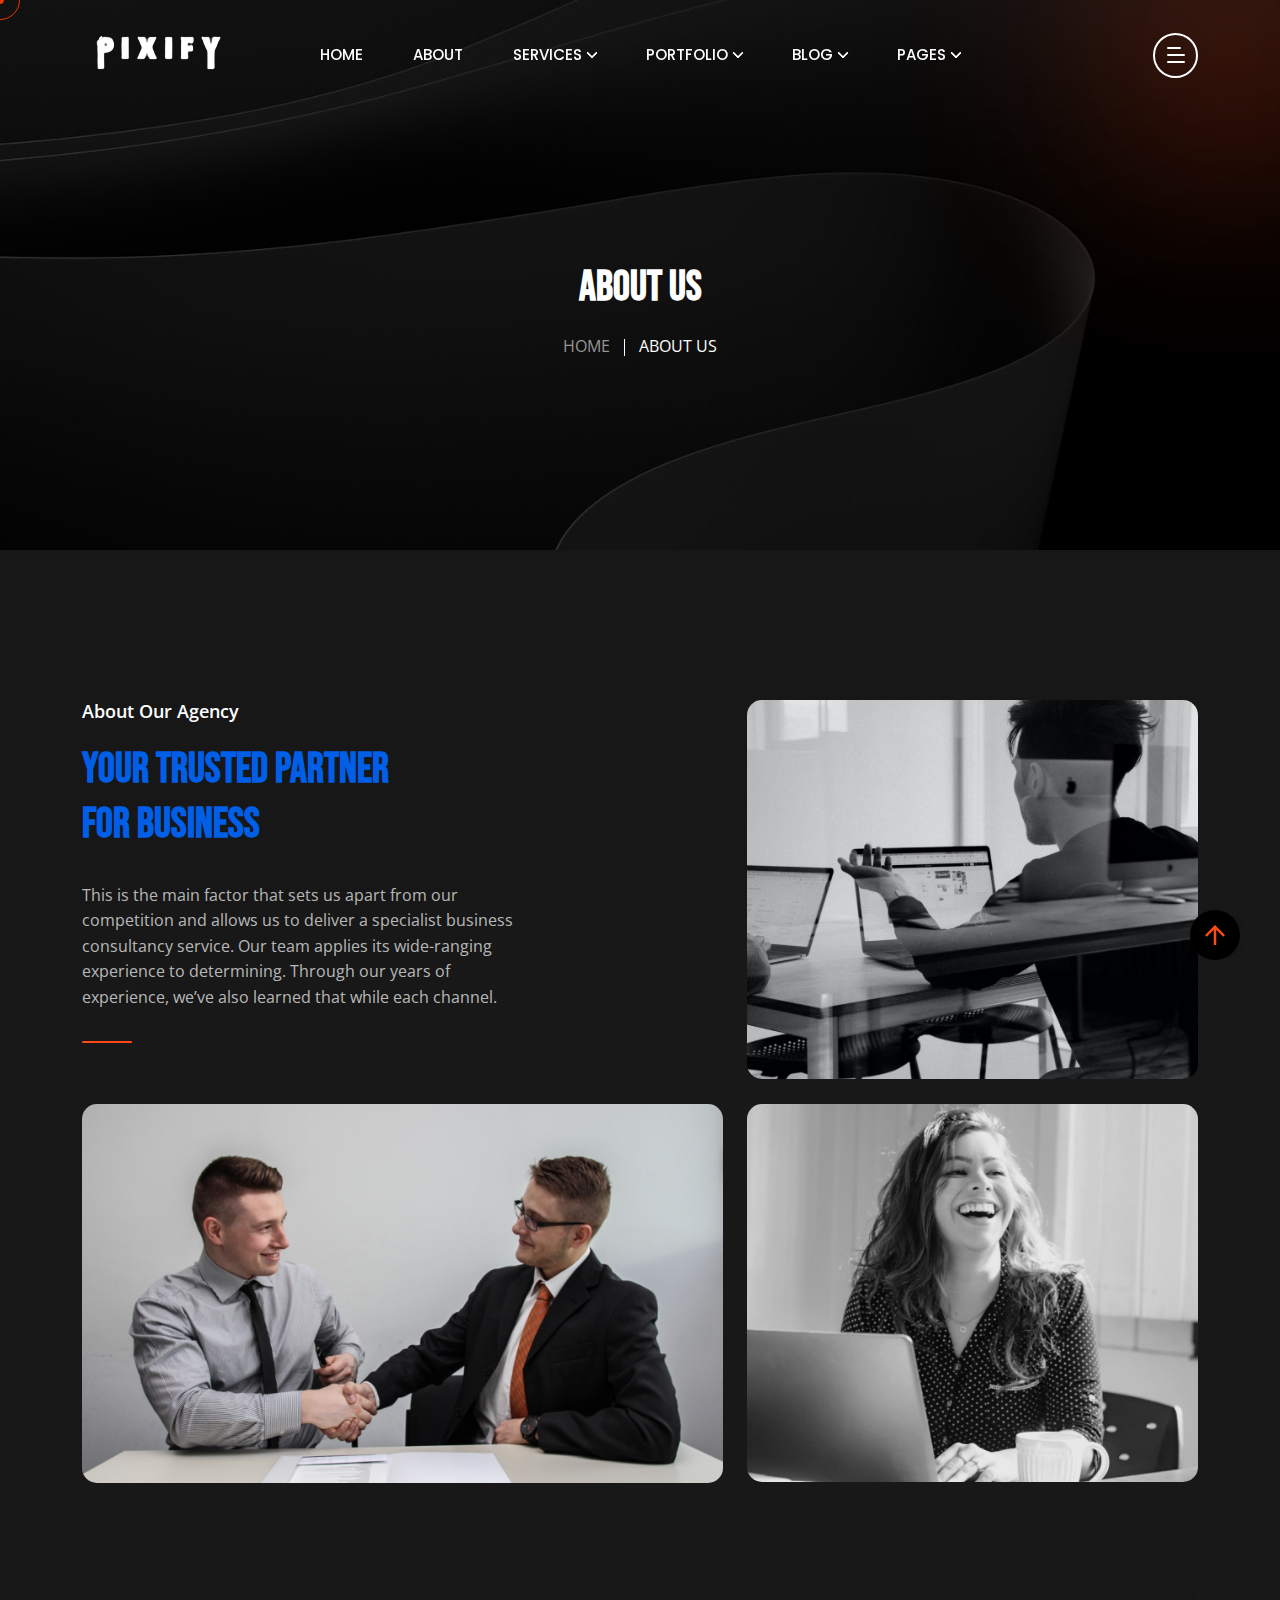
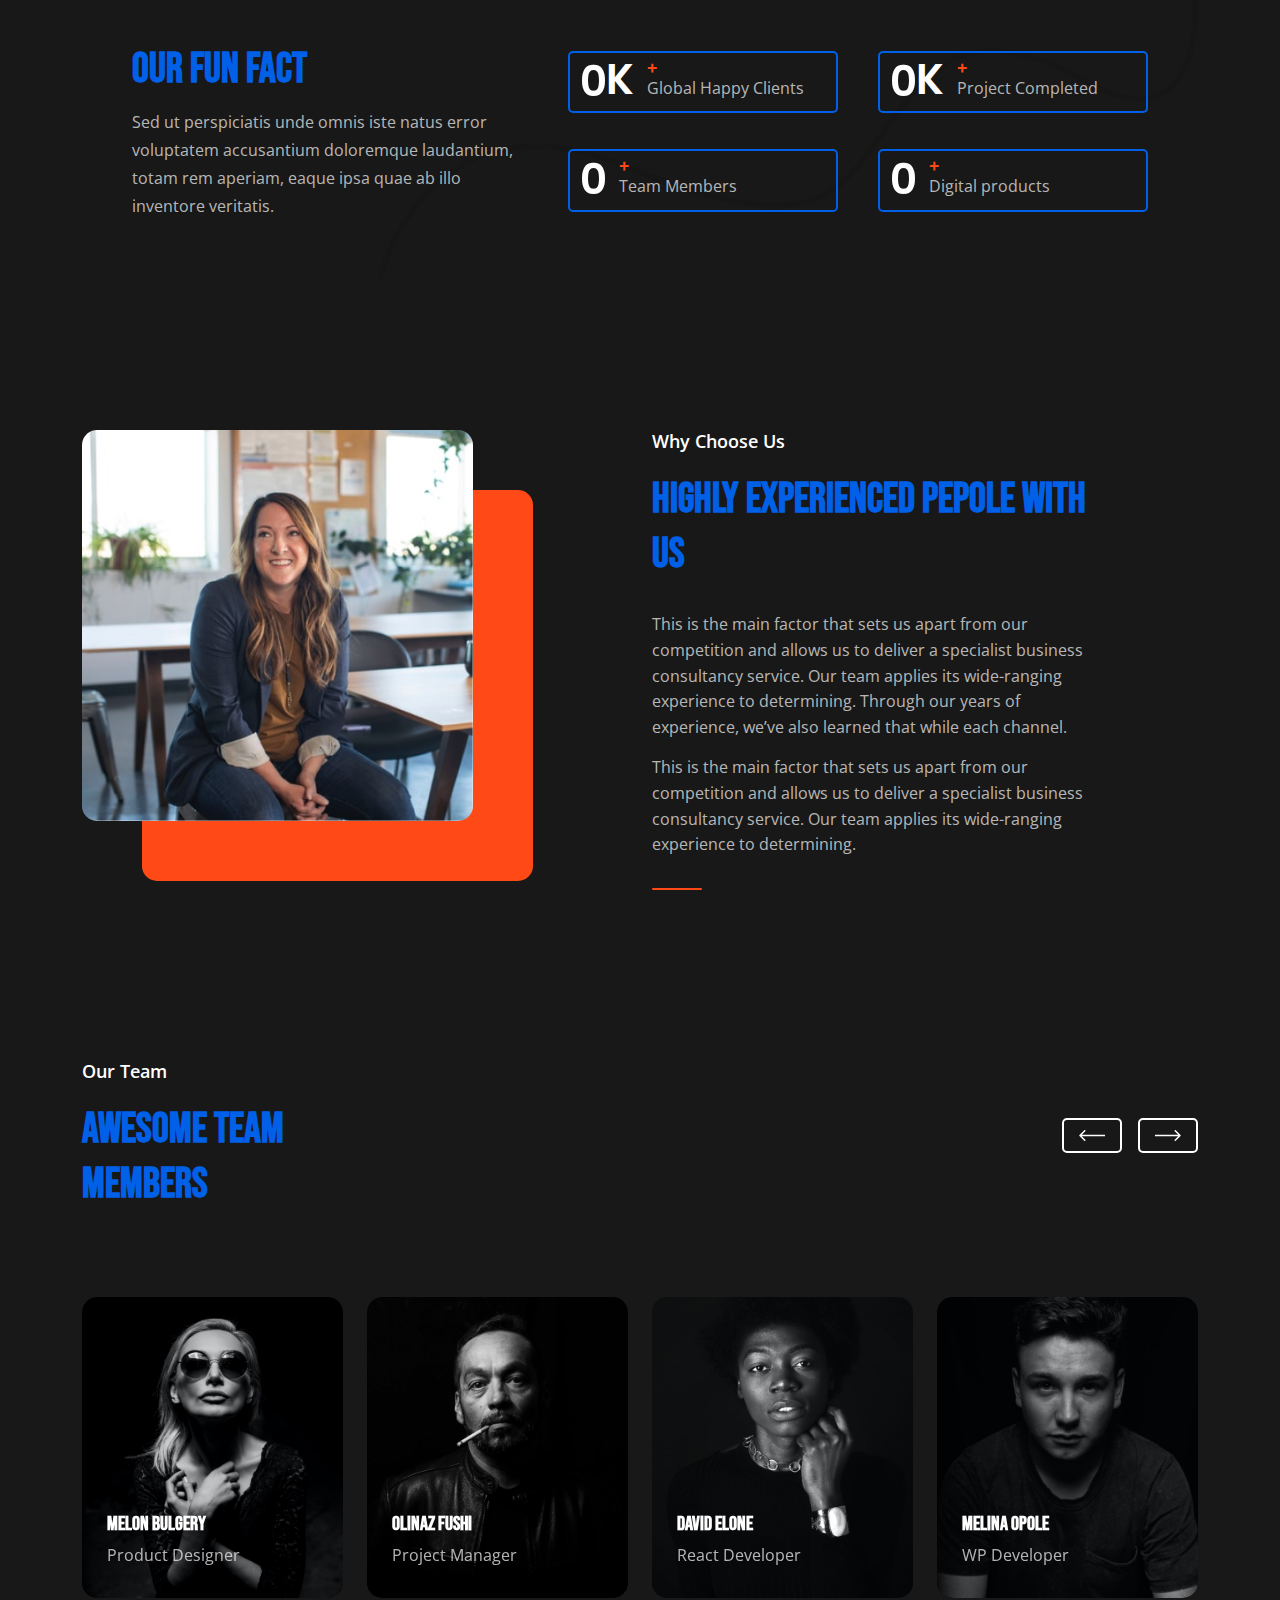
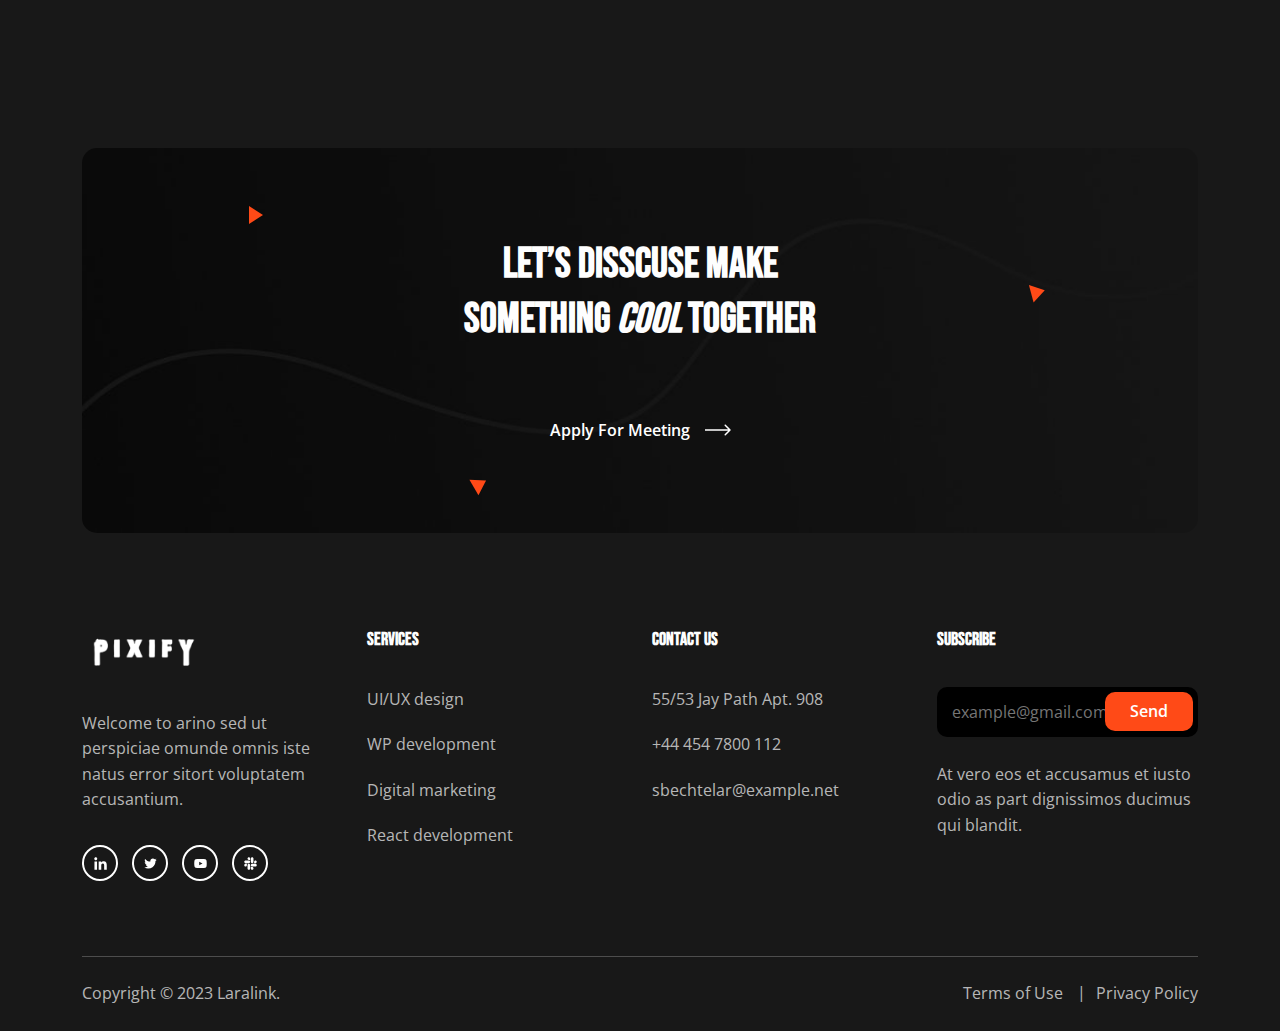
==== about.html @ c96b33c0 "first commit" ====
<!DOCTYPE html>
<html class="no-js" lang="en">
  <head>
    <!-- Meta Tags -->
    <meta charset="utf-8">
    <meta http-equiv="x-ua-compatible" content="ie=edge">
    <meta name="viewport" content="width=device-width, initial-scale=1">
    <meta name="author" content="Laralink">
    <!-- Favicon Icon -->
    <link rel="icon" href="assets/img/favicon.png">
    <!-- Site Title -->
    <title>Pixify</title>
    <link rel="stylesheet" href="assets/css/plugins/bootstrap.min.css">
    <link rel="stylesheet" href="assets/css/plugins/lightgallery.min.css">
    <link rel="stylesheet" href="assets/css/plugins/slick.css">
    <link rel="stylesheet" href="assets/css/plugins/lightgallery.min.css">
    <link rel="stylesheet" href="assets/css/plugins/animate.css">
    <link rel="stylesheet" href="assets/css/style.css">
  </head>
  <body>
    <div class="cs-preloader cs-center">
      <div class="cs-preloader_in"></div>
    </div>
    <!-- Start Header Section -->
    <header class="cs-site_header cs-style1 text-uppercase cs-sticky_header">
      <div class="cs-main_header">
        <div class="container">
          <div class="cs-main_header_in">
            <div class="cs-main_header_left">
              <a class="cs-site_branding" href="index.html">
                <img src="assets/img/pxy-removebg-preview.png" alt="Logo">
              </a>
            </div>
            <div class="cs-main_header_center">
              <div class="cs-nav cs-primary_font cs-medium">
                <ul class="cs-nav_list">
                  <li class=" cs-mega_menu">
                    <a href="index.html">Home</a>
                  </li>
                  <li>
                    <a href="about.html">About</a>
                  </li>
                  <li class="menu-item-has-children">
                    <a href="service.html">Services</a>
                    <ul>
                      <li>
                        <a href="service.html">Services</a>
                      </li>
                      <li>
                        <a href="service-details.html">Service Details</a>
                      </li>
                    </ul>
                  </li>
                  <li class="menu-item-has-children">
                    <a href="portfolio.html">Portfolio</a>
                    <ul>
                      <li>
                        <a href="portfolio.html">Portfolio</a>
                      </li>
                      <li>
                        <a href="portfolio-details.html">Portfolio Details</a>
                      </li>
                    </ul>
                  </li>
                  <li class="menu-item-has-children">
                    <a href="blog.html">Blog</a>
                    <ul>
                      <li>
                        <a href="blog.html">Blog</a>
                      </li>
                      <li>
                        <a href="blog-details.html">Blog Details</a>
                      </li>
                    </ul>
                  </li>
                  <li class="menu-item-has-children">
                    <a href="#">Pages</a>
                    <ul>
                      <li>
                        <a href="contact.html">Contact</a>
                      </li>
                      <li>
                        <a href="team.html">Team</a>
                      </li>
                      <li>
                        <a href="team-details.html">Team Details</a>
                      </li>
                      <li>
                        <a href="case-study.html">Case Study Details</a>
                      </li>
                      <li>
                        <a href="faq.html">FAQ</a>
                      </li>
                    </ul>
                  </li>
                </ul>
              </div>
            </div>
            <div class="cs-main_header_right">
              <div class="cs-toolbox">
                <span class="cs-icon_btn">
                  <span class="cs-icon_btn_in">
                    <span></span>
                    <span></span>
                    <span></span>
                    <span></span>
                  </span>
                </span>
              </div>
            </div>
          </div>
        </div>
      </div>
    </header>
    <div class="cs-side_header">
      <button class="cs-close"></button>
      <div class="cs-side_header_overlay"></div>
      <div class="cs-side_header_in">
        <div class="cs-side_header_shape"></div>
        <a class="cs-site_branding" href="index.html">
          <img src="assets/img/footer_logo.svg" alt="Logo">
        </a>
        <div class="cs-side_header_box">
          <h2 class="cs-side_header_heading">Do you have a project in your <br> mind? Keep connect us. </h2>
        </div>
        <div class="cs-side_header_box">
          <h3 class="cs-side_header_title cs-primary_color">Contact Us</h3>
          <ul class="cs-contact_info cs-style1 cs-mp0">
            <li>
              <svg width="18" height="18" viewBox="0 0 18 18" fill="none" xmlns="http://www.w3.org/2000/svg">
                <path d="M17 12.5C15.75 12.5 14.55 12.3 13.43 11.93C13.08 11.82 12.69 11.9 12.41 12.17L10.21 14.37C7.38 12.93 5.06 10.62 3.62 7.79L5.82 5.58C6.1 5.31 6.18 4.92 6.07 4.57C5.7 3.45 5.5 2.25 5.5 1C5.5 0.45 5.05 0 4.5 0H1C0.45 0 0 0.45 0 1C0 10.39 7.61 18 17 18C17.55 18 18 17.55 18 17V13.5C18 12.95 17.55 12.5 17 12.5ZM9 0V10L12 7H18V0H9Z" fill="#FF4A17" />
              </svg>
              <span>+44 454 7800 112</span>
            </li>
            <li>
              <svg width="20" height="18" viewBox="0 0 20 18" fill="none" xmlns="http://www.w3.org/2000/svg">
                <path d="M20 6.98V16C20 17.1 19.1 18 18 18H2C0.9 18 0 17.1 0 16V4C0 2.9 0.9 2 2 2H12.1C12.04 2.32 12 2.66 12 3C12 4.48 12.65 5.79 13.67 6.71L10 9L2 4V6L10 11L15.3 7.68C15.84 7.88 16.4 8 17 8C18.13 8 19.16 7.61 20 6.98ZM14 3C14 4.66 15.34 6 17 6C18.66 6 20 4.66 20 3C20 1.34 18.66 0 17 0C15.34 0 14 1.34 14 3Z" fill="#FF4A17" />
              </svg>
              <span>infotech@arino.com</span>
            </li>
            <li>
              <svg width="14" height="20" viewBox="0 0 14 20" fill="none" xmlns="http://www.w3.org/2000/svg">
                <path d="M7 0C3.13 0 0 3.13 0 7C0 12.25 7 20 7 20C7 20 14 12.25 14 7C14 3.13 10.87 0 7 0ZM7 9.5C5.62 9.5 4.5 8.38 4.5 7C4.5 5.62 5.62 4.5 7 4.5C8.38 4.5 9.5 5.62 9.5 7C9.5 8.38 8.38 9.5 7 9.5Z" fill="#FF4A17" />
              </svg>
              <span>50 Wall Street Suite, 44150 <br>Ohio, United States </span>
            </li>
          </ul>
        </div>
        <div class="cs-side_header_box">
          <h3 class="cs-side_header_title cs-primary_color">Subscribe</h3>
          <div class="cs-newsletter cs-style1">
            <form action="#" class="cs-newsletter_form">
              <input type="email" class="cs-newsletter_input" placeholder="example@gmail.com">
              <button class="cs-newsletter_btn">
                <span>Send</span>
              </button>
            </form>
            <div class="cs-newsletter_text">At vero eos et accusamus et iusto odio as part dignissimos ducimus qui blandit.</div>
          </div>
        </div>
        <div class="cs-side_header_box">
          <div class="cs-social_btns cs-style1">
            <a href="#" class="cs-center">
              <svg width="15" height="15" viewBox="0 0 15 15" fill="none" xmlns="http://www.w3.org/2000/svg">
                <path d="M4.04799 13.7497H1.45647V5.4043H4.04799V13.7497ZM2.75084 4.2659C1.92215 4.2659 1.25 3.57952 1.25 2.75084C1.25 2.35279 1.40812 1.97105 1.68958 1.68958C1.97105 1.40812 2.35279 1.25 2.75084 1.25C3.14888 1.25 3.53063 1.40812 3.81209 1.68958C4.09355 1.97105 4.25167 2.35279 4.25167 2.75084C4.25167 3.57952 3.57924 4.2659 2.75084 4.2659ZM13.7472 13.7497H11.1613V9.68722C11.1613 8.71903 11.1417 7.4774 9.81389 7.4774C8.46652 7.4774 8.26004 8.5293 8.26004 9.61747V13.7497H5.67132V5.4043H8.15681V6.54269H8.19308C8.53906 5.887 9.38421 5.19503 10.6451 5.19503C13.2679 5.19503 13.75 6.92215 13.75 9.16546V13.7497H13.7472Z" fill="white"></path>
              </svg>
            </a>
            <a href="#" class="cs-center">
              <svg width="13" height="11" viewBox="0 0 13 11" fill="none" xmlns="http://www.w3.org/2000/svg">
                <path d="M11.4651 2.95396C11.4731 3.065 11.4731 3.17606 11.4731 3.2871C11.4731 6.67383 8.89535 10.5761 4.18402 10.5761C2.73255 10.5761 1.38421 10.1557 0.25 9.42608C0.456226 9.44986 0.654494 9.4578 0.868655 9.4578C2.06629 9.4578 3.16879 9.0533 4.04918 8.36326C2.92291 8.33946 1.97906 7.60183 1.65386 6.5866C1.81251 6.61038 1.97112 6.62624 2.1377 6.62624C2.36771 6.62624 2.59774 6.59451 2.81188 6.53901C1.63802 6.30105 0.757595 5.26996 0.757595 4.02472V3.99301C1.09864 4.18336 1.49524 4.30233 1.91558 4.31818C1.22554 3.85814 0.773464 3.07294 0.773464 2.1846C0.773464 1.70872 0.900344 1.27249 1.12244 0.891774C2.38355 2.44635 4.27919 3.46156 6.40481 3.57262C6.36516 3.38226 6.34136 3.184 6.34136 2.9857C6.34136 1.57388 7.4835 0.423828 8.90323 0.423828C9.64086 0.423828 10.3071 0.733156 10.7751 1.23284C11.354 1.1218 11.9093 0.907643 12.401 0.614185C12.2106 1.20906 11.8061 1.70875 11.2748 2.02598C11.7903 1.97049 12.29 1.82769 12.75 1.62942C12.4011 2.13702 11.9648 2.5891 11.4651 2.95396V2.95396Z" fill="white"></path>
              </svg>
            </a>
            <a href="#" class="cs-center">
              <svg width="13" height="9" viewBox="0 0 13 9" fill="none" xmlns="http://www.w3.org/2000/svg">
                <path d="M12.4888 1.48066C12.345 0.939353 11.9215 0.513038 11.3837 0.368362C10.4089 0.105469 6.5 0.105469 6.5 0.105469C6.5 0.105469 2.59116 0.105469 1.61633 0.368362C1.07853 0.513061 0.65496 0.939353 0.5112 1.48066C0.25 2.4618 0.25 4.50887 0.25 4.50887C0.25 4.50887 0.25 6.55595 0.5112 7.53709C0.65496 8.0784 1.07853 8.48695 1.61633 8.63163C2.59116 8.89452 6.5 8.89452 6.5 8.89452C6.5 8.89452 10.4088 8.89452 11.3837 8.63163C11.9215 8.48695 12.345 8.0784 12.4888 7.53709C12.75 6.55595 12.75 4.50887 12.75 4.50887C12.75 4.50887 12.75 2.4618 12.4888 1.48066V1.48066ZM5.22158 6.36746V2.65029L8.48861 4.50892L5.22158 6.36746V6.36746Z" fill="white"></path>
              </svg>
            </a>
            <a href="#" class="cs-center">
              <svg width="13" height="13" viewBox="0 0 13 13" fill="none" xmlns="http://www.w3.org/2000/svg">
                <path d="M2.87612 8.149C2.87612 8.87165 2.28571 9.46205 1.56306 9.46205C0.840402 9.46205 0.25 8.87165 0.25 8.149C0.25 7.42634 0.840402 6.83594 1.56306 6.83594H2.87612V8.149ZM3.53795 8.149C3.53795 7.42634 4.12835 6.83594 4.851 6.83594C5.57366 6.83594 6.16406 7.42634 6.16406 8.149V11.4369C6.16406 12.1596 5.57366 12.75 4.851 12.75C4.12835 12.75 3.53795 12.1596 3.53795 11.4369V8.149ZM4.851 2.87612C4.12835 2.87612 3.53795 2.28571 3.53795 1.56306C3.53795 0.840402 4.12835 0.25 4.851 0.25C5.57366 0.25 6.16406 0.840402 6.16406 1.56306V2.87612H4.851V2.87612ZM4.851 3.53795C5.57366 3.53795 6.16406 4.12835 6.16406 4.851C6.16406 5.57366 5.57366 6.16406 4.851 6.16406H1.56306C0.840402 6.16406 0.25 5.57366 0.25 4.851C0.25 4.12835 0.840402 3.53795 1.56306 3.53795H4.851V3.53795ZM10.1239 4.851C10.1239 4.12835 10.7143 3.53795 11.4369 3.53795C12.1596 3.53795 12.75 4.12835 12.75 4.851C12.75 5.57366 12.1596 6.16406 11.4369 6.16406H10.1239V4.851V4.851ZM9.46205 4.851C9.46205 5.57366 8.87165 6.16406 8.149 6.16406C7.42634 6.16406 6.83594 5.57366 6.83594 4.851V1.56306C6.83594 0.840402 7.42634 0.25 8.149 0.25C8.87165 0.25 9.46205 0.840402 9.46205 1.56306V4.851V4.851ZM8.149 10.1239C8.87165 10.1239 9.46205 10.7143 9.46205 11.4369C9.46205 12.1596 8.87165 12.75 8.149 12.75C7.42634 12.75 6.83594 12.1596 6.83594 11.4369V10.1239H8.149ZM8.149 9.46205C7.42634 9.46205 6.83594 8.87165 6.83594 8.149C6.83594 7.42634 7.42634 6.83594 8.149 6.83594H11.4369C12.1596 6.83594 12.75 7.42634 12.75 8.149C12.75 8.87165 12.1596 9.46205 11.4369 9.46205H8.149Z" fill="white"></path>
              </svg>
            </a>
          </div>
        </div>
      </div>
    </div>
    <!-- End Header Section -->
    <!-- Start Hero -->
    <div class="cs-page_heading cs-style1 cs-center text-center cs-bg" data-src="assets/img/about_hero_bg.jpeg">
      <div class="container">
        <div class="cs-page_heading_in">
          <h1 class="cs-page_title cs-font_50 cs-white_color">About Us</h1>
          <ol class="breadcrumb text-uppercase">
            <li class="breadcrumb-item">
              <a href="index.html">Home</a>
            </li>
            <li class="breadcrumb-item active">About Us</li>
          </ol>
        </div>
      </div>
    </div>
    <!-- End Hero -->
    <div class="cs-height_150 cs-height_lg_80"></div>
    <section>
      <div class="container">
        <div class="row">
          <div class="col-xl-5 col-lg-7">
            <div class="cs-section_heading cs-style1">
              <h3 class="cs-section_subtitle">About Our Agency</h3>
              <h2 class="cs-section_title">Your trusted partner <br>for business </h2>
              <div class="cs-height_30 cs-height_lg_20"></div>
              <p class="cs-m0">This is the main factor that sets us apart from our competition and allows us to deliver a specialist business consultancy service. Our team applies its wide-ranging experience to determining. Through our years of experience, we’ve also learned that while each channel.</p>
              <div class="cs-height_30 cs-height_lg_30"></div>
              <div class="cs-separator cs-accent_bg"></div>
              <div class="cs-height_25 cs-height_lg_40"></div>
            </div>
          </div>
          <div class="col-lg-5 offset-xl-2">
            <img src="assets/img/about_img_1.jpeg" alt="" class="w-100 cs-radius_15">
            <div class="cs-height_25 cs-height_lg_25"></div>
          </div>
          <div class="col-lg-7">
            <img src="assets/img/about_img_2.jpeg" alt="" class="w-100 cs-radius_15">
            <div class="cs-height_25 cs-height_lg_25"></div>
          </div>
          <div class="col-lg-5">
            <img src="assets/img/about_img_3.jpeg" alt="" class="w-100 cs-radius_15">
            <div class="cs-height_25 cs-height_lg_25"></div>
          </div>
        </div>
      </div>
    </section>
    <div class="cs-height_75 cs-height_lg_55"></div>
    <!-- Start FunFact -->
    <section>
      <div class="container">
        <div class="cs-funfact_wrap">
          <div class="cs-funfact_shape" data-src="assets/img/funfact_shape_bg.svg"></div>
          <div class="cs-funfact_left">
            <div class="cs-funfact_heading">
              <h2>Our fun fact</h2>
              <p>Sed ut perspiciatis unde omnis iste natus error voluptatem accusantium doloremque laudantium, totam rem aperiam, eaque ipsa quae ab illo inventore veritatis.</p>
            </div>
          </div>
          <div class="cs-funfact_right">
            <div class="cs-funfacts">
              <div class="cs-funfact cs-style1">
                <div class="cs-funfact_number cs-primary_font cs-semi_bold cs-primary_color">
                  <span data-count-to="40" class="odometer"></span>K
                </div>
                <div class="cs-funfact_text">
                  <span class="cs-accent_color">+</span>
                  <p>Global Happy Clients</p>
                </div>
              </div>
              <div class="cs-funfact cs-style1">
                <div class="cs-funfact_number cs-primary_font cs-semi_bold cs-primary_color">
                  <span data-count-to="50" class="odometer"></span>K
                </div>
                <div class="cs-funfact_text">
                  <span class="cs-accent_color">+</span>
                  <p>Project Completed</p>
                </div>
              </div>
              <div class="cs-funfact cs-style1">
                <div class="cs-funfact_number cs-primary_font cs-semi_bold cs-primary_color">
                  <span data-count-to="245" class="odometer"></span>
                </div>
                <div class="cs-funfact_text">
                  <span class="cs-accent_color">+</span>
                  <p>Team Members</p>
                </div>
              </div>
              <div class="cs-funfact cs-style1">
                <div class="cs-funfact_number cs-primary_font cs-semi_bold cs-primary_color">
                  <span data-count-to="550" class="odometer"></span>
                </div>
                <div class="cs-funfact_text">
                  <span class="cs-accent_color">+</span>
                  <p>Digital products</p>
                </div>
              </div>
            </div>
          </div>
        </div>
      </div>
    </section>
    <!-- End FunFact -->
    <div class="cs-height_150 cs-height_lg_80"></div>
    <!-- Start Why Choose -->
    <section>
      <div class="container">
        <div class="row">
          <div class="col-xl-5 col-lg-6">
            <div class="cs-image_layer cs-style1">
              <div class="cs-image_layer_in">
                <img src="assets/img/about_img_4.jpeg" alt="Image" class="w-100 cs-radius_15">
              </div>
            </div>
            <div class="cs-height_0 cs-height_lg_40"></div>
          </div>
          <div class="col-xl-5 offset-xl-1 col-lg-6">
            <div class="cs-section_heading cs-style1">
              <h3 class="cs-section_subtitle">Why Choose Us</h3>
              <h2 class="cs-section_title">Highly experienced pepole with us</h2>
              <div class="cs-height_30 cs-height_lg_20"></div>
              <p class="cs-m0">This is the main factor that sets us apart from our competition and allows us to deliver a specialist business consultancy service. Our team applies its wide-ranging experience to determining. Through our years of experience, we’ve also learned that while each channel.</p>
              <div class="cs-height_15 cs-height_lg_15"></div>
              <p class="cs-m0">This is the main factor that sets us apart from our competition and allows us to deliver a specialist business consultancy service. Our team applies its wide-ranging experience to determining.</p>
              <div class="cs-height_30 cs-height_lg_30"></div>
              <div class="cs-separator cs-accent_bg"></div>
              <div class="cs-height_25 cs-height_lg_0"></div>
            </div>
          </div>
        </div>
      </div>
    </section>
    <!-- End Why Choose -->
    <div class="cs-height_145 cs-height_lg_80"></div>
    <!-- Start Team Section -->
    <section>
      <div class="container">
        <div class="cs-slider cs-style2 cs-gap-24">
          <div class="cs-slider_heading cs-style1">
            <div class="cs-section_heading cs-style1">
              <h3 class="cs-section_subtitle">Our Team</h3>
              <h2 class="cs-section_title">Awesome team <br>members </h2>
            </div>
            <div class="cs-slider_arrows cs-style1 cs-primary_color">
              <div class="cs-left_arrow cs-center">
                <svg width="26" height="13" viewBox="0 0 26 13" fill="none" xmlns="http://www.w3.org/2000/svg">
                  <path d="M0.469791 5.96967C0.176899 6.26256 0.176899 6.73744 0.469791 7.03033L5.24276 11.8033C5.53566 12.0962 6.01053 12.0962 6.30342 11.8033C6.59632 11.5104 6.59632 11.0355 6.30342 10.7426L2.06078 6.5L6.30342 2.25736C6.59632 1.96447 6.59632 1.48959 6.30342 1.1967C6.01053 0.903806 5.53566 0.903806 5.24276 1.1967L0.469791 5.96967ZM26.0001 5.75L1.00012 5.75V7.25L26.0001 7.25V5.75Z" fill="currentColor" />
                </svg>
              </div>
              <div class="cs-right_arrow cs-center">
                <svg width="26" height="13" viewBox="0 0 26 13" fill="none" xmlns="http://www.w3.org/2000/svg">
                  <path d="M25.5305 7.03033C25.8233 6.73744 25.8233 6.26256 25.5305 5.96967L20.7575 1.1967C20.4646 0.903806 19.9897 0.903806 19.6968 1.1967C19.4039 1.48959 19.4039 1.96447 19.6968 2.25736L23.9395 6.5L19.6968 10.7426C19.4039 11.0355 19.4039 11.5104 19.6968 11.8033C19.9897 12.0962 20.4646 12.0962 20.7575 11.8033L25.5305 7.03033ZM0.00012207 7.25H25.0001V5.75H0.00012207V7.25Z" fill="currentColor" />
                </svg>
              </div>
            </div>
          </div>
          <div class="cs-height_85 cs-height_lg_45"></div>
          <div class="cs-slider_container" data-autoplay="0" data-loop="1" data-speed="600" data-center="0" data-slides-per-view="responsive" data-xs-slides="1" data-sm-slides="2" data-md-slides="3" data-lg-slides="4" data-add-slides="4">
            <div class="cs-slider_wrapper">
              <div class="cs-slide">
                <div class="cs-team cs-style1">
                  <div class="cs-member_thumb">
                    <img src="assets/img/member_1.jpeg" alt="Member">
                    <div class="cs-member_overlay"></div>
                  </div>
                  <div class="cs-member_info">
                    <h2 class="cs-member_name">Melon Bulgery</h2>
                    <div class="cs-member_designation">Product Designer</div>
                  </div>
                  <div class="cs-member_social cs-primary_color">
                    <a href="#">
                      <svg width="20" height="20" viewBox="0 0 20 20" fill="none" xmlns="http://www.w3.org/2000/svg">
                        <path d="M5.39756 18.333H1.9422V7.20581H5.39756V18.333ZM3.66802 5.68795C2.56311 5.68795 1.6669 4.77277 1.6669 3.66786C1.6669 3.13714 1.87773 2.62814 2.25301 2.25286C2.6283 1.87758 3.13729 1.66675 3.66802 1.66675C4.19875 1.66675 4.70774 1.87758 5.08302 2.25286C5.4583 2.62814 5.66913 3.13714 5.66913 3.66786C5.66913 4.77277 4.77256 5.68795 3.66802 5.68795ZM18.3298 18.333H14.8819V12.9164C14.8819 11.6255 14.8559 9.96995 13.0854 9.96995C11.2889 9.96995 11.0136 11.3725 11.0136 12.8234V18.333H7.56199V7.20581H10.876V8.72367H10.9243C11.3857 7.84941 12.5125 6.92679 14.1937 6.92679C17.6907 6.92679 18.3336 9.22962 18.3336 12.2207V18.333H18.3298Z" fill="currentColor" />
                      </svg>
                    </a>
                    <a href="#">
                      <svg width="18" height="14" viewBox="0 0 18 14" fill="none" xmlns="http://www.w3.org/2000/svg">
                        <path d="M15.6204 3.60521C15.631 3.75325 15.631 3.90133 15.631 4.04938C15.631 8.56502 12.194 13.7681 5.91227 13.7681C3.97697 13.7681 2.17918 13.2076 0.666901 12.2347C0.941869 12.2664 1.20623 12.277 1.49177 12.277C3.08862 12.277 4.55861 11.7377 5.73248 10.8176C4.23078 10.7859 2.97231 9.80236 2.53872 8.44871C2.75024 8.48042 2.96173 8.50158 3.18384 8.50158C3.49051 8.50158 3.79722 8.45926 4.08273 8.38527C2.51759 8.06798 1.34369 6.69321 1.34369 5.03288V4.99059C1.79842 5.2444 2.32723 5.40303 2.88768 5.42416C1.96762 4.81078 1.36485 3.76383 1.36485 2.57939C1.36485 1.94488 1.53403 1.36324 1.83015 0.855618C3.51164 2.92838 6.03915 4.282 8.87331 4.43008C8.82045 4.17627 8.78871 3.91191 8.78871 3.64752C8.78871 1.76509 10.3116 0.231689 12.2045 0.231689C13.188 0.231689 14.0764 0.644126 14.7003 1.31037C15.4723 1.16232 16.2126 0.876777 16.8683 0.485499C16.6144 1.27867 16.0751 1.94491 15.3666 2.3679C16.054 2.2939 16.7202 2.10351 17.3336 1.83915C16.8683 2.51594 16.2867 3.11871 15.6204 3.60521V3.60521Z" fill="currentColor" />
                      </svg>
                    </a>
                    <a href="#">
                      <svg width="18" height="12" viewBox="0 0 18 12" fill="none" xmlns="http://www.w3.org/2000/svg">
                        <path d="M16.9853 1.97421C16.7936 1.25247 16.2289 0.684051 15.5118 0.491149C14.212 0.140625 9.00023 0.140625 9.00023 0.140625C9.00023 0.140625 3.78845 0.140625 2.48868 0.491149C1.7716 0.684081 1.20685 1.25247 1.01517 1.97421C0.666901 3.28241 0.666901 6.01183 0.666901 6.01183C0.666901 6.01183 0.666901 8.74126 1.01517 10.0495C1.20685 10.7712 1.7716 11.3159 2.48868 11.5088C3.78845 11.8594 9.00023 11.8594 9.00023 11.8594C9.00023 11.8594 14.212 11.8594 15.5118 11.5088C16.2289 11.3159 16.7936 10.7712 16.9853 10.0495C17.3336 8.74126 17.3336 6.01183 17.3336 6.01183C17.3336 6.01183 17.3336 3.28241 16.9853 1.97421ZM7.29568 8.48995V3.53372L11.6517 6.01189L7.29568 8.48995Z" fill="currentColor" />
                      </svg>
                    </a>
                    <a href="#">
                      <svg width="18" height="18" viewBox="0 0 18 18" fill="none" xmlns="http://www.w3.org/2000/svg">
                        <path d="M4.16839 11.1987C4.16839 12.1623 3.38119 12.9495 2.41764 12.9495C1.4541 12.9495 0.666901 12.1623 0.666901 11.1987C0.666901 10.2352 1.4541 9.448 2.41764 9.448H4.16839V11.1987ZM5.05083 11.1987C5.05083 10.2352 5.83803 9.448 6.80157 9.448C7.76511 9.448 8.55232 10.2352 8.55232 11.1987V15.5827C8.55232 16.5462 7.76511 17.3334 6.80157 17.3334C5.83803 17.3334 5.05083 16.5462 5.05083 15.5827V11.1987ZM6.80157 4.16824C5.83803 4.16824 5.05083 3.38103 5.05083 2.41749C5.05083 1.45395 5.83803 0.666748 6.80157 0.666748C7.76511 0.666748 8.55232 1.45395 8.55232 2.41749V4.16824H6.80157ZM6.80157 5.05068C7.76511 5.05068 8.55232 5.83788 8.55232 6.80142C8.55232 7.76496 7.76511 8.55217 6.80157 8.55217H2.41764C1.4541 8.55217 0.666901 7.76496 0.666901 6.80142C0.666901 5.83788 1.4541 5.05068 2.41764 5.05068H6.80157ZM13.8321 6.80142C13.8321 5.83788 14.6193 5.05068 15.5828 5.05068C16.5464 5.05068 17.3336 5.83788 17.3336 6.80142C17.3336 7.76496 16.5464 8.55217 15.5828 8.55217H13.8321V6.80142ZM12.9496 6.80142C12.9496 7.76496 12.1624 8.55217 11.1989 8.55217C10.2354 8.55217 9.44815 7.76496 9.44815 6.80142V2.41749C9.44815 1.45395 10.2354 0.666748 11.1989 0.666748C12.1624 0.666748 12.9496 1.45395 12.9496 2.41749V6.80142ZM11.1989 13.8319C12.1624 13.8319 12.9496 14.6191 12.9496 15.5827C12.9496 16.5462 12.1624 17.3334 11.1989 17.3334C10.2354 17.3334 9.44815 16.5462 9.44815 15.5827V13.8319H11.1989ZM11.1989 12.9495C10.2354 12.9495 9.44815 12.1623 9.44815 11.1987C9.44815 10.2352 10.2354 9.448 11.1989 9.448H15.5828C16.5464 9.448 17.3336 10.2352 17.3336 11.1987C17.3336 12.1623 16.5464 12.9495 15.5828 12.9495H11.1989Z" fill="currentColor" />
                      </svg>
                    </a>
                  </div>
                </div>
              </div>
              <!-- .cs-slide -->
              <div class="cs-slide">
                <div class="cs-team cs-style1">
                  <div class="cs-member_thumb">
                    <img src="assets/img/member_2.jpeg" alt="Member">
                    <div class="cs-member_overlay"></div>
                  </div>
                  <div class="cs-member_info">
                    <h2 class="cs-member_name">Olinaz Fushi</h2>
                    <div class="cs-member_designation">Project Manager</div>
                  </div>
                  <div class="cs-member_social cs-primary_color">
                    <a href="#">
                      <svg width="20" height="20" viewBox="0 0 20 20" fill="none" xmlns="http://www.w3.org/2000/svg">
                        <path d="M5.39756 18.333H1.9422V7.20581H5.39756V18.333ZM3.66802 5.68795C2.56311 5.68795 1.6669 4.77277 1.6669 3.66786C1.6669 3.13714 1.87773 2.62814 2.25301 2.25286C2.6283 1.87758 3.13729 1.66675 3.66802 1.66675C4.19875 1.66675 4.70774 1.87758 5.08302 2.25286C5.4583 2.62814 5.66913 3.13714 5.66913 3.66786C5.66913 4.77277 4.77256 5.68795 3.66802 5.68795ZM18.3298 18.333H14.8819V12.9164C14.8819 11.6255 14.8559 9.96995 13.0854 9.96995C11.2889 9.96995 11.0136 11.3725 11.0136 12.8234V18.333H7.56199V7.20581H10.876V8.72367H10.9243C11.3857 7.84941 12.5125 6.92679 14.1937 6.92679C17.6907 6.92679 18.3336 9.22962 18.3336 12.2207V18.333H18.3298Z" fill="currentColor" />
                      </svg>
                    </a>
                    <a href="#">
                      <svg width="18" height="14" viewBox="0 0 18 14" fill="none" xmlns="http://www.w3.org/2000/svg">
                        <path d="M15.6204 3.60521C15.631 3.75325 15.631 3.90133 15.631 4.04938C15.631 8.56502 12.194 13.7681 5.91227 13.7681C3.97697 13.7681 2.17918 13.2076 0.666901 12.2347C0.941869 12.2664 1.20623 12.277 1.49177 12.277C3.08862 12.277 4.55861 11.7377 5.73248 10.8176C4.23078 10.7859 2.97231 9.80236 2.53872 8.44871C2.75024 8.48042 2.96173 8.50158 3.18384 8.50158C3.49051 8.50158 3.79722 8.45926 4.08273 8.38527C2.51759 8.06798 1.34369 6.69321 1.34369 5.03288V4.99059C1.79842 5.2444 2.32723 5.40303 2.88768 5.42416C1.96762 4.81078 1.36485 3.76383 1.36485 2.57939C1.36485 1.94488 1.53403 1.36324 1.83015 0.855618C3.51164 2.92838 6.03915 4.282 8.87331 4.43008C8.82045 4.17627 8.78871 3.91191 8.78871 3.64752C8.78871 1.76509 10.3116 0.231689 12.2045 0.231689C13.188 0.231689 14.0764 0.644126 14.7003 1.31037C15.4723 1.16232 16.2126 0.876777 16.8683 0.485499C16.6144 1.27867 16.0751 1.94491 15.3666 2.3679C16.054 2.2939 16.7202 2.10351 17.3336 1.83915C16.8683 2.51594 16.2867 3.11871 15.6204 3.60521V3.60521Z" fill="currentColor" />
                      </svg>
                    </a>
                    <a href="#">
                      <svg width="18" height="12" viewBox="0 0 18 12" fill="none" xmlns="http://www.w3.org/2000/svg">
                        <path d="M16.9853 1.97421C16.7936 1.25247 16.2289 0.684051 15.5118 0.491149C14.212 0.140625 9.00023 0.140625 9.00023 0.140625C9.00023 0.140625 3.78845 0.140625 2.48868 0.491149C1.7716 0.684081 1.20685 1.25247 1.01517 1.97421C0.666901 3.28241 0.666901 6.01183 0.666901 6.01183C0.666901 6.01183 0.666901 8.74126 1.01517 10.0495C1.20685 10.7712 1.7716 11.3159 2.48868 11.5088C3.78845 11.8594 9.00023 11.8594 9.00023 11.8594C9.00023 11.8594 14.212 11.8594 15.5118 11.5088C16.2289 11.3159 16.7936 10.7712 16.9853 10.0495C17.3336 8.74126 17.3336 6.01183 17.3336 6.01183C17.3336 6.01183 17.3336 3.28241 16.9853 1.97421ZM7.29568 8.48995V3.53372L11.6517 6.01189L7.29568 8.48995Z" fill="currentColor" />
                      </svg>
                    </a>
                    <a href="#">
                      <svg width="18" height="18" viewBox="0 0 18 18" fill="none" xmlns="http://www.w3.org/2000/svg">
                        <path d="M4.16839 11.1987C4.16839 12.1623 3.38119 12.9495 2.41764 12.9495C1.4541 12.9495 0.666901 12.1623 0.666901 11.1987C0.666901 10.2352 1.4541 9.448 2.41764 9.448H4.16839V11.1987ZM5.05083 11.1987C5.05083 10.2352 5.83803 9.448 6.80157 9.448C7.76511 9.448 8.55232 10.2352 8.55232 11.1987V15.5827C8.55232 16.5462 7.76511 17.3334 6.80157 17.3334C5.83803 17.3334 5.05083 16.5462 5.05083 15.5827V11.1987ZM6.80157 4.16824C5.83803 4.16824 5.05083 3.38103 5.05083 2.41749C5.05083 1.45395 5.83803 0.666748 6.80157 0.666748C7.76511 0.666748 8.55232 1.45395 8.55232 2.41749V4.16824H6.80157ZM6.80157 5.05068C7.76511 5.05068 8.55232 5.83788 8.55232 6.80142C8.55232 7.76496 7.76511 8.55217 6.80157 8.55217H2.41764C1.4541 8.55217 0.666901 7.76496 0.666901 6.80142C0.666901 5.83788 1.4541 5.05068 2.41764 5.05068H6.80157ZM13.8321 6.80142C13.8321 5.83788 14.6193 5.05068 15.5828 5.05068C16.5464 5.05068 17.3336 5.83788 17.3336 6.80142C17.3336 7.76496 16.5464 8.55217 15.5828 8.55217H13.8321V6.80142ZM12.9496 6.80142C12.9496 7.76496 12.1624 8.55217 11.1989 8.55217C10.2354 8.55217 9.44815 7.76496 9.44815 6.80142V2.41749C9.44815 1.45395 10.2354 0.666748 11.1989 0.666748C12.1624 0.666748 12.9496 1.45395 12.9496 2.41749V6.80142ZM11.1989 13.8319C12.1624 13.8319 12.9496 14.6191 12.9496 15.5827C12.9496 16.5462 12.1624 17.3334 11.1989 17.3334C10.2354 17.3334 9.44815 16.5462 9.44815 15.5827V13.8319H11.1989ZM11.1989 12.9495C10.2354 12.9495 9.44815 12.1623 9.44815 11.1987C9.44815 10.2352 10.2354 9.448 11.1989 9.448H15.5828C16.5464 9.448 17.3336 10.2352 17.3336 11.1987C17.3336 12.1623 16.5464 12.9495 15.5828 12.9495H11.1989Z" fill="currentColor" />
                      </svg>
                    </a>
                  </div>
                </div>
              </div>
              <!-- .cs-slide -->
              <div class="cs-slide">
                <div class="cs-team cs-style1">
                  <div class="cs-member_thumb">
                    <img src="assets/img/member_3.jpeg" alt="Member">
                    <div class="cs-member_overlay"></div>
                  </div>
                  <div class="cs-member_info">
                    <h2 class="cs-member_name">David Elone</h2>
                    <div class="cs-member_designation">React Developer</div>
                  </div>
                  <div class="cs-member_social cs-primary_color">
                    <a href="#">
                      <svg width="20" height="20" viewBox="0 0 20 20" fill="none" xmlns="http://www.w3.org/2000/svg">
                        <path d="M5.39756 18.333H1.9422V7.20581H5.39756V18.333ZM3.66802 5.68795C2.56311 5.68795 1.6669 4.77277 1.6669 3.66786C1.6669 3.13714 1.87773 2.62814 2.25301 2.25286C2.6283 1.87758 3.13729 1.66675 3.66802 1.66675C4.19875 1.66675 4.70774 1.87758 5.08302 2.25286C5.4583 2.62814 5.66913 3.13714 5.66913 3.66786C5.66913 4.77277 4.77256 5.68795 3.66802 5.68795ZM18.3298 18.333H14.8819V12.9164C14.8819 11.6255 14.8559 9.96995 13.0854 9.96995C11.2889 9.96995 11.0136 11.3725 11.0136 12.8234V18.333H7.56199V7.20581H10.876V8.72367H10.9243C11.3857 7.84941 12.5125 6.92679 14.1937 6.92679C17.6907 6.92679 18.3336 9.22962 18.3336 12.2207V18.333H18.3298Z" fill="currentColor" />
                      </svg>
                    </a>
                    <a href="#">
                      <svg width="18" height="14" viewBox="0 0 18 14" fill="none" xmlns="http://www.w3.org/2000/svg">
                        <path d="M15.6204 3.60521C15.631 3.75325 15.631 3.90133 15.631 4.04938C15.631 8.56502 12.194 13.7681 5.91227 13.7681C3.97697 13.7681 2.17918 13.2076 0.666901 12.2347C0.941869 12.2664 1.20623 12.277 1.49177 12.277C3.08862 12.277 4.55861 11.7377 5.73248 10.8176C4.23078 10.7859 2.97231 9.80236 2.53872 8.44871C2.75024 8.48042 2.96173 8.50158 3.18384 8.50158C3.49051 8.50158 3.79722 8.45926 4.08273 8.38527C2.51759 8.06798 1.34369 6.69321 1.34369 5.03288V4.99059C1.79842 5.2444 2.32723 5.40303 2.88768 5.42416C1.96762 4.81078 1.36485 3.76383 1.36485 2.57939C1.36485 1.94488 1.53403 1.36324 1.83015 0.855618C3.51164 2.92838 6.03915 4.282 8.87331 4.43008C8.82045 4.17627 8.78871 3.91191 8.78871 3.64752C8.78871 1.76509 10.3116 0.231689 12.2045 0.231689C13.188 0.231689 14.0764 0.644126 14.7003 1.31037C15.4723 1.16232 16.2126 0.876777 16.8683 0.485499C16.6144 1.27867 16.0751 1.94491 15.3666 2.3679C16.054 2.2939 16.7202 2.10351 17.3336 1.83915C16.8683 2.51594 16.2867 3.11871 15.6204 3.60521V3.60521Z" fill="currentColor" />
                      </svg>
                    </a>
                    <a href="#">
                      <svg width="18" height="12" viewBox="0 0 18 12" fill="none" xmlns="http://www.w3.org/2000/svg">
                        <path d="M16.9853 1.97421C16.7936 1.25247 16.2289 0.684051 15.5118 0.491149C14.212 0.140625 9.00023 0.140625 9.00023 0.140625C9.00023 0.140625 3.78845 0.140625 2.48868 0.491149C1.7716 0.684081 1.20685 1.25247 1.01517 1.97421C0.666901 3.28241 0.666901 6.01183 0.666901 6.01183C0.666901 6.01183 0.666901 8.74126 1.01517 10.0495C1.20685 10.7712 1.7716 11.3159 2.48868 11.5088C3.78845 11.8594 9.00023 11.8594 9.00023 11.8594C9.00023 11.8594 14.212 11.8594 15.5118 11.5088C16.2289 11.3159 16.7936 10.7712 16.9853 10.0495C17.3336 8.74126 17.3336 6.01183 17.3336 6.01183C17.3336 6.01183 17.3336 3.28241 16.9853 1.97421ZM7.29568 8.48995V3.53372L11.6517 6.01189L7.29568 8.48995Z" fill="currentColor" />
                      </svg>
                    </a>
                    <a href="#">
                      <svg width="18" height="18" viewBox="0 0 18 18" fill="none" xmlns="http://www.w3.org/2000/svg">
                        <path d="M4.16839 11.1987C4.16839 12.1623 3.38119 12.9495 2.41764 12.9495C1.4541 12.9495 0.666901 12.1623 0.666901 11.1987C0.666901 10.2352 1.4541 9.448 2.41764 9.448H4.16839V11.1987ZM5.05083 11.1987C5.05083 10.2352 5.83803 9.448 6.80157 9.448C7.76511 9.448 8.55232 10.2352 8.55232 11.1987V15.5827C8.55232 16.5462 7.76511 17.3334 6.80157 17.3334C5.83803 17.3334 5.05083 16.5462 5.05083 15.5827V11.1987ZM6.80157 4.16824C5.83803 4.16824 5.05083 3.38103 5.05083 2.41749C5.05083 1.45395 5.83803 0.666748 6.80157 0.666748C7.76511 0.666748 8.55232 1.45395 8.55232 2.41749V4.16824H6.80157ZM6.80157 5.05068C7.76511 5.05068 8.55232 5.83788 8.55232 6.80142C8.55232 7.76496 7.76511 8.55217 6.80157 8.55217H2.41764C1.4541 8.55217 0.666901 7.76496 0.666901 6.80142C0.666901 5.83788 1.4541 5.05068 2.41764 5.05068H6.80157ZM13.8321 6.80142C13.8321 5.83788 14.6193 5.05068 15.5828 5.05068C16.5464 5.05068 17.3336 5.83788 17.3336 6.80142C17.3336 7.76496 16.5464 8.55217 15.5828 8.55217H13.8321V6.80142ZM12.9496 6.80142C12.9496 7.76496 12.1624 8.55217 11.1989 8.55217C10.2354 8.55217 9.44815 7.76496 9.44815 6.80142V2.41749C9.44815 1.45395 10.2354 0.666748 11.1989 0.666748C12.1624 0.666748 12.9496 1.45395 12.9496 2.41749V6.80142ZM11.1989 13.8319C12.1624 13.8319 12.9496 14.6191 12.9496 15.5827C12.9496 16.5462 12.1624 17.3334 11.1989 17.3334C10.2354 17.3334 9.44815 16.5462 9.44815 15.5827V13.8319H11.1989ZM11.1989 12.9495C10.2354 12.9495 9.44815 12.1623 9.44815 11.1987C9.44815 10.2352 10.2354 9.448 11.1989 9.448H15.5828C16.5464 9.448 17.3336 10.2352 17.3336 11.1987C17.3336 12.1623 16.5464 12.9495 15.5828 12.9495H11.1989Z" fill="currentColor" />
                      </svg>
                    </a>
                  </div>
                </div>
              </div>
              <!-- .cs-slide -->
              <div class="cs-slide">
                <div class="cs-team cs-style1">
                  <div class="cs-member_thumb">
                    <img src="assets/img/member_4.jpeg" alt="Member">
                    <div class="cs-member_overlay"></div>
                  </div>
                  <div class="cs-member_info">
                    <h2 class="cs-member_name">Melina Opole</h2>
                    <div class="cs-member_designation">WP Developer</div>
                  </div>
                  <div class="cs-member_social cs-primary_color">
                    <a href="#">
                      <svg width="20" height="20" viewBox="0 0 20 20" fill="none" xmlns="http://www.w3.org/2000/svg">
                        <path d="M5.39756 18.333H1.9422V7.20581H5.39756V18.333ZM3.66802 5.68795C2.56311 5.68795 1.6669 4.77277 1.6669 3.66786C1.6669 3.13714 1.87773 2.62814 2.25301 2.25286C2.6283 1.87758 3.13729 1.66675 3.66802 1.66675C4.19875 1.66675 4.70774 1.87758 5.08302 2.25286C5.4583 2.62814 5.66913 3.13714 5.66913 3.66786C5.66913 4.77277 4.77256 5.68795 3.66802 5.68795ZM18.3298 18.333H14.8819V12.9164C14.8819 11.6255 14.8559 9.96995 13.0854 9.96995C11.2889 9.96995 11.0136 11.3725 11.0136 12.8234V18.333H7.56199V7.20581H10.876V8.72367H10.9243C11.3857 7.84941 12.5125 6.92679 14.1937 6.92679C17.6907 6.92679 18.3336 9.22962 18.3336 12.2207V18.333H18.3298Z" fill="currentColor" />
                      </svg>
                    </a>
                    <a href="#">
                      <svg width="18" height="14" viewBox="0 0 18 14" fill="none" xmlns="http://www.w3.org/2000/svg">
                        <path d="M15.6204 3.60521C15.631 3.75325 15.631 3.90133 15.631 4.04938C15.631 8.56502 12.194 13.7681 5.91227 13.7681C3.97697 13.7681 2.17918 13.2076 0.666901 12.2347C0.941869 12.2664 1.20623 12.277 1.49177 12.277C3.08862 12.277 4.55861 11.7377 5.73248 10.8176C4.23078 10.7859 2.97231 9.80236 2.53872 8.44871C2.75024 8.48042 2.96173 8.50158 3.18384 8.50158C3.49051 8.50158 3.79722 8.45926 4.08273 8.38527C2.51759 8.06798 1.34369 6.69321 1.34369 5.03288V4.99059C1.79842 5.2444 2.32723 5.40303 2.88768 5.42416C1.96762 4.81078 1.36485 3.76383 1.36485 2.57939C1.36485 1.94488 1.53403 1.36324 1.83015 0.855618C3.51164 2.92838 6.03915 4.282 8.87331 4.43008C8.82045 4.17627 8.78871 3.91191 8.78871 3.64752C8.78871 1.76509 10.3116 0.231689 12.2045 0.231689C13.188 0.231689 14.0764 0.644126 14.7003 1.31037C15.4723 1.16232 16.2126 0.876777 16.8683 0.485499C16.6144 1.27867 16.0751 1.94491 15.3666 2.3679C16.054 2.2939 16.7202 2.10351 17.3336 1.83915C16.8683 2.51594 16.2867 3.11871 15.6204 3.60521V3.60521Z" fill="currentColor" />
                      </svg>
                    </a>
                    <a href="#">
                      <svg width="18" height="12" viewBox="0 0 18 12" fill="none" xmlns="http://www.w3.org/2000/svg">
                        <path d="M16.9853 1.97421C16.7936 1.25247 16.2289 0.684051 15.5118 0.491149C14.212 0.140625 9.00023 0.140625 9.00023 0.140625C9.00023 0.140625 3.78845 0.140625 2.48868 0.491149C1.7716 0.684081 1.20685 1.25247 1.01517 1.97421C0.666901 3.28241 0.666901 6.01183 0.666901 6.01183C0.666901 6.01183 0.666901 8.74126 1.01517 10.0495C1.20685 10.7712 1.7716 11.3159 2.48868 11.5088C3.78845 11.8594 9.00023 11.8594 9.00023 11.8594C9.00023 11.8594 14.212 11.8594 15.5118 11.5088C16.2289 11.3159 16.7936 10.7712 16.9853 10.0495C17.3336 8.74126 17.3336 6.01183 17.3336 6.01183C17.3336 6.01183 17.3336 3.28241 16.9853 1.97421ZM7.29568 8.48995V3.53372L11.6517 6.01189L7.29568 8.48995Z" fill="currentColor" />
                      </svg>
                    </a>
                    <a href="#">
                      <svg width="18" height="18" viewBox="0 0 18 18" fill="none" xmlns="http://www.w3.org/2000/svg">
                        <path d="M4.16839 11.1987C4.16839 12.1623 3.38119 12.9495 2.41764 12.9495C1.4541 12.9495 0.666901 12.1623 0.666901 11.1987C0.666901 10.2352 1.4541 9.448 2.41764 9.448H4.16839V11.1987ZM5.05083 11.1987C5.05083 10.2352 5.83803 9.448 6.80157 9.448C7.76511 9.448 8.55232 10.2352 8.55232 11.1987V15.5827C8.55232 16.5462 7.76511 17.3334 6.80157 17.3334C5.83803 17.3334 5.05083 16.5462 5.05083 15.5827V11.1987ZM6.80157 4.16824C5.83803 4.16824 5.05083 3.38103 5.05083 2.41749C5.05083 1.45395 5.83803 0.666748 6.80157 0.666748C7.76511 0.666748 8.55232 1.45395 8.55232 2.41749V4.16824H6.80157ZM6.80157 5.05068C7.76511 5.05068 8.55232 5.83788 8.55232 6.80142C8.55232 7.76496 7.76511 8.55217 6.80157 8.55217H2.41764C1.4541 8.55217 0.666901 7.76496 0.666901 6.80142C0.666901 5.83788 1.4541 5.05068 2.41764 5.05068H6.80157ZM13.8321 6.80142C13.8321 5.83788 14.6193 5.05068 15.5828 5.05068C16.5464 5.05068 17.3336 5.83788 17.3336 6.80142C17.3336 7.76496 16.5464 8.55217 15.5828 8.55217H13.8321V6.80142ZM12.9496 6.80142C12.9496 7.76496 12.1624 8.55217 11.1989 8.55217C10.2354 8.55217 9.44815 7.76496 9.44815 6.80142V2.41749C9.44815 1.45395 10.2354 0.666748 11.1989 0.666748C12.1624 0.666748 12.9496 1.45395 12.9496 2.41749V6.80142ZM11.1989 13.8319C12.1624 13.8319 12.9496 14.6191 12.9496 15.5827C12.9496 16.5462 12.1624 17.3334 11.1989 17.3334C10.2354 17.3334 9.44815 16.5462 9.44815 15.5827V13.8319H11.1989ZM11.1989 12.9495C10.2354 12.9495 9.44815 12.1623 9.44815 11.1987C9.44815 10.2352 10.2354 9.448 11.1989 9.448H15.5828C16.5464 9.448 17.3336 10.2352 17.3336 11.1987C17.3336 12.1623 16.5464 12.9495 15.5828 12.9495H11.1989Z" fill="currentColor" />
                      </svg>
                    </a>
                  </div>
                </div>
              </div>
              <!-- .cs-slide -->
              <div class="cs-slide">
                <div class="cs-team cs-style1">
                  <div class="cs-member_thumb">
                    <img src="assets/img/member_1.jpeg" alt="Member">
                    <div class="cs-member_overlay"></div>
                  </div>
                  <div class="cs-member_info">
                    <h2 class="cs-member_name">Melon Bulgery</h2>
                    <div class="cs-member_designation">Product Designer</div>
                  </div>
                  <div class="cs-member_social cs-primary_color">
                    <a href="#">
                      <svg width="20" height="20" viewBox="0 0 20 20" fill="none" xmlns="http://www.w3.org/2000/svg">
                        <path d="M5.39756 18.333H1.9422V7.20581H5.39756V18.333ZM3.66802 5.68795C2.56311 5.68795 1.6669 4.77277 1.6669 3.66786C1.6669 3.13714 1.87773 2.62814 2.25301 2.25286C2.6283 1.87758 3.13729 1.66675 3.66802 1.66675C4.19875 1.66675 4.70774 1.87758 5.08302 2.25286C5.4583 2.62814 5.66913 3.13714 5.66913 3.66786C5.66913 4.77277 4.77256 5.68795 3.66802 5.68795ZM18.3298 18.333H14.8819V12.9164C14.8819 11.6255 14.8559 9.96995 13.0854 9.96995C11.2889 9.96995 11.0136 11.3725 11.0136 12.8234V18.333H7.56199V7.20581H10.876V8.72367H10.9243C11.3857 7.84941 12.5125 6.92679 14.1937 6.92679C17.6907 6.92679 18.3336 9.22962 18.3336 12.2207V18.333H18.3298Z" fill="currentColor" />
                      </svg>
                    </a>
                    <a href="#">
                      <svg width="18" height="14" viewBox="0 0 18 14" fill="none" xmlns="http://www.w3.org/2000/svg">
                        <path d="M15.6204 3.60521C15.631 3.75325 15.631 3.90133 15.631 4.04938C15.631 8.56502 12.194 13.7681 5.91227 13.7681C3.97697 13.7681 2.17918 13.2076 0.666901 12.2347C0.941869 12.2664 1.20623 12.277 1.49177 12.277C3.08862 12.277 4.55861 11.7377 5.73248 10.8176C4.23078 10.7859 2.97231 9.80236 2.53872 8.44871C2.75024 8.48042 2.96173 8.50158 3.18384 8.50158C3.49051 8.50158 3.79722 8.45926 4.08273 8.38527C2.51759 8.06798 1.34369 6.69321 1.34369 5.03288V4.99059C1.79842 5.2444 2.32723 5.40303 2.88768 5.42416C1.96762 4.81078 1.36485 3.76383 1.36485 2.57939C1.36485 1.94488 1.53403 1.36324 1.83015 0.855618C3.51164 2.92838 6.03915 4.282 8.87331 4.43008C8.82045 4.17627 8.78871 3.91191 8.78871 3.64752C8.78871 1.76509 10.3116 0.231689 12.2045 0.231689C13.188 0.231689 14.0764 0.644126 14.7003 1.31037C15.4723 1.16232 16.2126 0.876777 16.8683 0.485499C16.6144 1.27867 16.0751 1.94491 15.3666 2.3679C16.054 2.2939 16.7202 2.10351 17.3336 1.83915C16.8683 2.51594 16.2867 3.11871 15.6204 3.60521V3.60521Z" fill="currentColor" />
                      </svg>
                    </a>
                    <a href="#">
                      <svg width="18" height="12" viewBox="0 0 18 12" fill="none" xmlns="http://www.w3.org/2000/svg">
                        <path d="M16.9853 1.97421C16.7936 1.25247 16.2289 0.684051 15.5118 0.491149C14.212 0.140625 9.00023 0.140625 9.00023 0.140625C9.00023 0.140625 3.78845 0.140625 2.48868 0.491149C1.7716 0.684081 1.20685 1.25247 1.01517 1.97421C0.666901 3.28241 0.666901 6.01183 0.666901 6.01183C0.666901 6.01183 0.666901 8.74126 1.01517 10.0495C1.20685 10.7712 1.7716 11.3159 2.48868 11.5088C3.78845 11.8594 9.00023 11.8594 9.00023 11.8594C9.00023 11.8594 14.212 11.8594 15.5118 11.5088C16.2289 11.3159 16.7936 10.7712 16.9853 10.0495C17.3336 8.74126 17.3336 6.01183 17.3336 6.01183C17.3336 6.01183 17.3336 3.28241 16.9853 1.97421ZM7.29568 8.48995V3.53372L11.6517 6.01189L7.29568 8.48995Z" fill="currentColor" />
                      </svg>
                    </a>
                    <a href="#">
                      <svg width="18" height="18" viewBox="0 0 18 18" fill="none" xmlns="http://www.w3.org/2000/svg">
                        <path d="M4.16839 11.1987C4.16839 12.1623 3.38119 12.9495 2.41764 12.9495C1.4541 12.9495 0.666901 12.1623 0.666901 11.1987C0.666901 10.2352 1.4541 9.448 2.41764 9.448H4.16839V11.1987ZM5.05083 11.1987C5.05083 10.2352 5.83803 9.448 6.80157 9.448C7.76511 9.448 8.55232 10.2352 8.55232 11.1987V15.5827C8.55232 16.5462 7.76511 17.3334 6.80157 17.3334C5.83803 17.3334 5.05083 16.5462 5.05083 15.5827V11.1987ZM6.80157 4.16824C5.83803 4.16824 5.05083 3.38103 5.05083 2.41749C5.05083 1.45395 5.83803 0.666748 6.80157 0.666748C7.76511 0.666748 8.55232 1.45395 8.55232 2.41749V4.16824H6.80157ZM6.80157 5.05068C7.76511 5.05068 8.55232 5.83788 8.55232 6.80142C8.55232 7.76496 7.76511 8.55217 6.80157 8.55217H2.41764C1.4541 8.55217 0.666901 7.76496 0.666901 6.80142C0.666901 5.83788 1.4541 5.05068 2.41764 5.05068H6.80157ZM13.8321 6.80142C13.8321 5.83788 14.6193 5.05068 15.5828 5.05068C16.5464 5.05068 17.3336 5.83788 17.3336 6.80142C17.3336 7.76496 16.5464 8.55217 15.5828 8.55217H13.8321V6.80142ZM12.9496 6.80142C12.9496 7.76496 12.1624 8.55217 11.1989 8.55217C10.2354 8.55217 9.44815 7.76496 9.44815 6.80142V2.41749C9.44815 1.45395 10.2354 0.666748 11.1989 0.666748C12.1624 0.666748 12.9496 1.45395 12.9496 2.41749V6.80142ZM11.1989 13.8319C12.1624 13.8319 12.9496 14.6191 12.9496 15.5827C12.9496 16.5462 12.1624 17.3334 11.1989 17.3334C10.2354 17.3334 9.44815 16.5462 9.44815 15.5827V13.8319H11.1989ZM11.1989 12.9495C10.2354 12.9495 9.44815 12.1623 9.44815 11.1987C9.44815 10.2352 10.2354 9.448 11.1989 9.448H15.5828C16.5464 9.448 17.3336 10.2352 17.3336 11.1987C17.3336 12.1623 16.5464 12.9495 15.5828 12.9495H11.1989Z" fill="currentColor" />
                      </svg>
                    </a>
                  </div>
                </div>
              </div>
              <!-- .cs-slide -->
            </div>
          </div>
          <!-- .cs-slider_container -->
          <div class="cs-pagination cs-style1 cs-hidden_desktop"></div>
        </div>
        <!-- .cs-slider -->
      </div>
    </section>
    <!-- End Team Section -->
    <div class="cs-height_150 cs-height_lg_80"></div>
    <!-- Start CTA -->
    <section>
      <div class="container">
        <div class="cs-cta cs-style1 cs-bg text-center cs-shape_wrap_1 cs-position_1" data-src="assets/img/cta_bg.jpeg">
          <div class="cs-shape_1"></div>
          <div class="cs-shape_1"></div>
          <div class="cs-shape_1"></div>
          <div class="cs-cta_in">
            <h2 class="cs-cta_title cs-semi_bold cs-m0">Let’s disscuse make <br>something <i>cool</i> together </h2>
            <div class="cs-height_70 cs-height_lg_30"></div>
            <a href="contact.html" class="cs-text_btn">
              <span>Apply For Meeting</span>
              <svg width="26" height="12" viewBox="0 0 26 12" fill="none" xmlns="http://www.w3.org/2000/svg">
                <path d="M25.5307 6.53033C25.8236 6.23744 25.8236 5.76256 25.5307 5.46967L20.7577 0.696699C20.4648 0.403806 19.99 0.403806 19.6971 0.696699C19.4042 0.989593 19.4042 1.46447 19.6971 1.75736L23.9397 6L19.6971 10.2426C19.4042 10.5355 19.4042 11.0104 19.6971 11.3033C19.99 11.5962 20.4648 11.5962 20.7577 11.3033L25.5307 6.53033ZM0.000366211 6.75H25.0004V5.25H0.000366211V6.75Z" fill="currentColor" />
              </svg>
            </a>
          </div>
        </div>
      </div>
    </section>
    <!-- End CTA -->
    <!-- Start Footer -->
    <footer class="cs-fooer">
      <div class="cs-fooer_main">
        <div class="container">
          <div class="row">
            <div class="col-lg-3 col-sm-6">
              <div class="cs-footer_item">
                <div class="cs-text_widget">
                  <img src="assets/img/pxy-removebg-preview.png" alt="">
                  <p>Welcome to arino sed ut perspiciae omunde omnis iste natus error sitort voluptatem accusantium.</p>
                </div>
                <div class="cs-social_btns cs-style1">
                  <a href="#" class="cs-center">
                    <svg width="15" height="15" viewBox="0 0 15 15" fill="none" xmlns="http://www.w3.org/2000/svg">
                      <path d="M4.04799 13.7497H1.45647V5.4043H4.04799V13.7497ZM2.75084 4.2659C1.92215 4.2659 1.25 3.57952 1.25 2.75084C1.25 2.35279 1.40812 1.97105 1.68958 1.68958C1.97105 1.40812 2.35279 1.25 2.75084 1.25C3.14888 1.25 3.53063 1.40812 3.81209 1.68958C4.09355 1.97105 4.25167 2.35279 4.25167 2.75084C4.25167 3.57952 3.57924 4.2659 2.75084 4.2659ZM13.7472 13.7497H11.1613V9.68722C11.1613 8.71903 11.1417 7.4774 9.81389 7.4774C8.46652 7.4774 8.26004 8.5293 8.26004 9.61747V13.7497H5.67132V5.4043H8.15681V6.54269H8.19308C8.53906 5.887 9.38421 5.19503 10.6451 5.19503C13.2679 5.19503 13.75 6.92215 13.75 9.16546V13.7497H13.7472Z" fill="white" />
                    </svg>
                  </a>
                  <a href="#" class="cs-center">
                    <svg width="13" height="11" viewBox="0 0 13 11" fill="none" xmlns="http://www.w3.org/2000/svg">
                      <path d="M11.4651 2.95396C11.4731 3.065 11.4731 3.17606 11.4731 3.2871C11.4731 6.67383 8.89535 10.5761 4.18402 10.5761C2.73255 10.5761 1.38421 10.1557 0.25 9.42608C0.456226 9.44986 0.654494 9.4578 0.868655 9.4578C2.06629 9.4578 3.16879 9.0533 4.04918 8.36326C2.92291 8.33946 1.97906 7.60183 1.65386 6.5866C1.81251 6.61038 1.97112 6.62624 2.1377 6.62624C2.36771 6.62624 2.59774 6.59451 2.81188 6.53901C1.63802 6.30105 0.757595 5.26996 0.757595 4.02472V3.99301C1.09864 4.18336 1.49524 4.30233 1.91558 4.31818C1.22554 3.85814 0.773464 3.07294 0.773464 2.1846C0.773464 1.70872 0.900344 1.27249 1.12244 0.891774C2.38355 2.44635 4.27919 3.46156 6.40481 3.57262C6.36516 3.38226 6.34136 3.184 6.34136 2.9857C6.34136 1.57388 7.4835 0.423828 8.90323 0.423828C9.64086 0.423828 10.3071 0.733156 10.7751 1.23284C11.354 1.1218 11.9093 0.907643 12.401 0.614185C12.2106 1.20906 11.8061 1.70875 11.2748 2.02598C11.7903 1.97049 12.29 1.82769 12.75 1.62942C12.4011 2.13702 11.9648 2.5891 11.4651 2.95396V2.95396Z" fill="white" />
                    </svg>
                  </a>
                  <a href="#" class="cs-center">
                    <svg width="13" height="9" viewBox="0 0 13 9" fill="none" xmlns="http://www.w3.org/2000/svg">
                      <path d="M12.4888 1.48066C12.345 0.939353 11.9215 0.513038 11.3837 0.368362C10.4089 0.105469 6.5 0.105469 6.5 0.105469C6.5 0.105469 2.59116 0.105469 1.61633 0.368362C1.07853 0.513061 0.65496 0.939353 0.5112 1.48066C0.25 2.4618 0.25 4.50887 0.25 4.50887C0.25 4.50887 0.25 6.55595 0.5112 7.53709C0.65496 8.0784 1.07853 8.48695 1.61633 8.63163C2.59116 8.89452 6.5 8.89452 6.5 8.89452C6.5 8.89452 10.4088 8.89452 11.3837 8.63163C11.9215 8.48695 12.345 8.0784 12.4888 7.53709C12.75 6.55595 12.75 4.50887 12.75 4.50887C12.75 4.50887 12.75 2.4618 12.4888 1.48066V1.48066ZM5.22158 6.36746V2.65029L8.48861 4.50892L5.22158 6.36746V6.36746Z" fill="white" />
                    </svg>
                  </a>
                  <a href="#" class="cs-center">
                    <svg width="13" height="13" viewBox="0 0 13 13" fill="none" xmlns="http://www.w3.org/2000/svg">
                      <path d="M2.87612 8.149C2.87612 8.87165 2.28571 9.46205 1.56306 9.46205C0.840402 9.46205 0.25 8.87165 0.25 8.149C0.25 7.42634 0.840402 6.83594 1.56306 6.83594H2.87612V8.149ZM3.53795 8.149C3.53795 7.42634 4.12835 6.83594 4.851 6.83594C5.57366 6.83594 6.16406 7.42634 6.16406 8.149V11.4369C6.16406 12.1596 5.57366 12.75 4.851 12.75C4.12835 12.75 3.53795 12.1596 3.53795 11.4369V8.149ZM4.851 2.87612C4.12835 2.87612 3.53795 2.28571 3.53795 1.56306C3.53795 0.840402 4.12835 0.25 4.851 0.25C5.57366 0.25 6.16406 0.840402 6.16406 1.56306V2.87612H4.851V2.87612ZM4.851 3.53795C5.57366 3.53795 6.16406 4.12835 6.16406 4.851C6.16406 5.57366 5.57366 6.16406 4.851 6.16406H1.56306C0.840402 6.16406 0.25 5.57366 0.25 4.851C0.25 4.12835 0.840402 3.53795 1.56306 3.53795H4.851V3.53795ZM10.1239 4.851C10.1239 4.12835 10.7143 3.53795 11.4369 3.53795C12.1596 3.53795 12.75 4.12835 12.75 4.851C12.75 5.57366 12.1596 6.16406 11.4369 6.16406H10.1239V4.851V4.851ZM9.46205 4.851C9.46205 5.57366 8.87165 6.16406 8.149 6.16406C7.42634 6.16406 6.83594 5.57366 6.83594 4.851V1.56306C6.83594 0.840402 7.42634 0.25 8.149 0.25C8.87165 0.25 9.46205 0.840402 9.46205 1.56306V4.851V4.851ZM8.149 10.1239C8.87165 10.1239 9.46205 10.7143 9.46205 11.4369C9.46205 12.1596 8.87165 12.75 8.149 12.75C7.42634 12.75 6.83594 12.1596 6.83594 11.4369V10.1239H8.149ZM8.149 9.46205C7.42634 9.46205 6.83594 8.87165 6.83594 8.149C6.83594 7.42634 7.42634 6.83594 8.149 6.83594H11.4369C12.1596 6.83594 12.75 7.42634 12.75 8.149C12.75 8.87165 12.1596 9.46205 11.4369 9.46205H8.149Z" fill="white" />
                    </svg>
                  </a>
                </div>
              </div>
            </div>
            <div class="col-lg-3 col-sm-6">
              <div class="cs-footer_item">
                <h2 class="cs-widget_title">Services</h2>
                <ul class="cs-menu_widget cs-mp0">
                  <li>
                    <a href="service-details.html">UI/UX design</a>
                  </li>
                  <li>
                    <a href="service-details.html">WP development</a>
                  </li>
                  <li>
                    <a href="service-details.html">Digital marketing</a>
                  </li>
                  <li>
                    <a href="service-details.html">React development</a>
                  </li>
                </ul>
              </div>
            </div>
            <div class="col-lg-3 col-sm-6">
              <div class="cs-footer_item">
                <h2 class="cs-widget_title">Contact Us</h2>
                <ul class="cs-menu_widget cs-mp0">
                  <li>55/53 Jay Path Apt. 908</li>
                  <li>+44 454 7800 112</li>
                  <li>sbechtelar@example.net</li>
                </ul>
              </div>
            </div>
            <div class="col-lg-3 col-sm-6">
              <div class="cs-footer_item">
                <h2 class="cs-widget_title">Subscribe</h2>
                <div class="cs-newsletter cs-style1">
                  <form action="#" class="cs-newsletter_form">
                    <input type="email" class="cs-newsletter_input" placeholder="example@gmail.com">
                    <button class="cs-newsletter_btn">
                      <span>Send</span>
                    </button>
                  </form>
                  <div class="cs-newsletter_text">At vero eos et accusamus et iusto odio as part dignissimos ducimus qui blandit.</div>
                </div>
              </div>
            </div>
          </div>
        </div>
      </div>
      <div class="container">
        <div class="cs-bottom_footer">
          <div class="cs-bottom_footer_left">
            <div class="cs-copyright">Copyright © 2023 Laralink.</div>
          </div>
          <div class="cs-bottom_footer_right">
            <ul class="cs-footer_links cs-mp0">
              <li>
                <a href="">Terms of Use</a>
              </li>
              <li>
                <a href="">Privacy Policy</a>
              </li>
            </ul>
          </div>
        </div>
      </div>
    </footer>
    <!-- End Footer -->
    <span class="cs-scrollup">
      <svg width="20" height="20" viewBox="0 0 20 20" fill="none" xmlns="http://www.w3.org/2000/svg">
        <path d="M0 10L1.7625 11.7625L8.75 4.7875V20H11.25V4.7875L18.225 11.775L20 10L10 0L0 10Z" fill="currentColor" />
      </svg>
    </span>
    <!-- Start Video Popup -->
    <div class="cs-video_popup">
      <div class="cs-video_popup_overlay"></div>
      <div class="cs-video_popup_content">
        <div class="cs-video_popup_layer"></div>
        <div class="cs-video_popup_container">
          <div class="cs-video_popup_align">
            <div class="embed-responsive embed-responsive-16by9">
              <iframe class="embed-responsive-item" src="about:blank"></iframe>
            </div>
          </div>
          <div class="cs-video_popup_close"></div>
        </div>
      </div>
    </div>
    <!-- End Video Popup -->
    <!-- Script -->
    <script src="assets/js/plugins/jquery-3.6.0.min.js"></script>
    <script src="assets/js/plugins/isotope.pkg.min.js"></script>
    <script src="assets/js/plugins/jquery.slick.min.js"></script>
    <script src="assets/js/plugins/jquery.counter.min.js"></script>
    <script src="assets/js/plugins/lightgallery.min.js"></script>
    <script src="assets/js/plugins/wow.min.js"></script>
    <script src="assets/js/plugins/gsap.min.js"></script>
    <script src="assets/js/main.js"></script>
  </body>
</html>
---- assets/css/plugins/lightgallery.min.css ----
.lg-sub-html,
.lg-toolbar {
  background-color: transparent;
}
@font-face {
  font-family: lg;
  src: url(../../fonts/lg.eot?n1z373);
  src: url(../../fonts/lg.eot?#iefixn1z373) format("embedded-opentype"),
    url(../../fonts/lg.woff?n1z373) format("woff"),
    url(../../fonts/lg.ttf?n1z373) format("truetype"),
    url(../../fonts/lg.svg?n1z373#lg) format("svg");
  font-weight: 400;
  font-style: normal;
}
.lg-icon {
  font-family: lg;
  speak: none;
  font-style: normal;
  font-weight: 400;
  font-variant: normal;
  text-transform: none;
  line-height: 1;
  -webkit-font-smoothing: antialiased;
  -moz-osx-font-smoothing: grayscale;
}
.lg-actions .lg-next,
.lg-actions .lg-prev {
  background-color: transparent;
  border-radius: 2px;
  color: #111;
  cursor: pointer;
  display: block;
  font-size: 22px;
  margin-top: -10px;
  padding: 8px 10px 9px;
  position: absolute;
  top: 50%;
  z-index: 1080;
  border: none;
  outline: 0;
}
.lg-actions .lg-next.disabled,
.lg-actions .lg-prev.disabled {
  pointer-events: none;
  opacity: 0.5;
}
.lg-actions .lg-next:hover,
.lg-actions .lg-prev:hover {
  color: rgba(17, 17, 17, 0.7);
}
.lg-actions .lg-next {
  right: 20px;
}
.lg-actions .lg-next:before {
  content: "\e095";
}
.lg-actions .lg-prev {
  left: 20px;
}
.lg-actions .lg-prev:after {
  content: "\e094";
}
@-webkit-keyframes lg-right-end {
  0%,
  100% {
    left: 0;
  }
  50% {
    left: -30px;
  }
}
@-moz-keyframes lg-right-end {
  0%,
  100% {
    left: 0;
  }
  50% {
    left: -30px;
  }
}
@-ms-keyframes lg-right-end {
  0%,
  100% {
    left: 0;
  }
  50% {
    left: -30px;
  }
}
@keyframes lg-right-end {
  0%,
  100% {
    left: 0;
  }
  50% {
    left: -30px;
  }
}
@-webkit-keyframes lg-left-end {
  0%,
  100% {
    left: 0;
  }
  50% {
    left: 30px;
  }
}
@-moz-keyframes lg-left-end {
  0%,
  100% {
    left: 0;
  }
  50% {
    left: 30px;
  }
}
@-ms-keyframes lg-left-end {
  0%,
  100% {
    left: 0;
  }
  50% {
    left: 30px;
  }
}
@keyframes lg-left-end {
  0%,
  100% {
    left: 0;
  }
  50% {
    left: 30px;
  }
}
.lg-outer.lg-right-end .lg-object {
  -webkit-animation: lg-right-end 0.3s;
  -o-animation: lg-right-end 0.3s;
  animation: lg-right-end 0.3s;
  position: relative;
}
.lg-outer.lg-left-end .lg-object {
  -webkit-animation: lg-left-end 0.3s;
  -o-animation: lg-left-end 0.3s;
  animation: lg-left-end 0.3s;
  position: relative;
}
.lg-toolbar {
  z-index: 1082;
  left: 0;
  position: absolute;
  top: 0;
  width: 100%;
}
.lg-toolbar .lg-icon {
  color: #111;
  cursor: pointer;
  float: right;
  font-size: 24px;
  height: 47px;
  line-height: 27px;
  padding: 10px 0;
  text-align: center;
  width: 45px;
  text-decoration: none !important;
  outline: 0;
  -webkit-transition: color 0.2s linear;
  -o-transition: color 0.2s linear;
  transition: color 0.2s linear;
}
.lg-toolbar .lg-icon:hover {
  color: rgba(17, 17, 17, 0.7);
}
.lg-toolbar .lg-close:after {
  content: "\e070";
}
.lg-toolbar .lg-download:after {
  content: "\e0f2";
}
.lg-sub-html {
  bottom: 0;
  color: #eee;
  font-size: 16px;
  left: 0;
  padding: 10px 40px;
  position: fixed;
  right: 0;
  text-align: center;
  z-index: 1080;
}
.lg-sub-html h4 {
  margin: 0;
  font-size: 13px;
  font-weight: 700;
}
.lg-sub-html p {
  font-size: 12px;
  margin: 5px 0 0;
}
#lg-counter {
  color: #111;
  display: inline-block;
  font-size: 14px;
  font-weight: 500;
  padding-left: 20px;
  padding-top: 12px;
  vertical-align: middle;
}
.lg-next,
.lg-prev,
.lg-toolbar {
  opacity: 1;
  -webkit-transition: -webkit-transform 0.35s cubic-bezier(0, 0, 0.25, 1) 0s,
    opacity 0.35s cubic-bezier(0, 0, 0.25, 1) 0s, color 0.2s linear;
  -moz-transition: -moz-transform 0.35s cubic-bezier(0, 0, 0.25, 1) 0s,
    opacity 0.35s cubic-bezier(0, 0, 0.25, 1) 0s, color 0.2s linear;
  -o-transition: -o-transform 0.35s cubic-bezier(0, 0, 0.25, 1) 0s,
    opacity 0.35s cubic-bezier(0, 0, 0.25, 1) 0s, color 0.2s linear;
  transition: transform 0.35s cubic-bezier(0, 0, 0.25, 1) 0s,
    opacity 0.35s cubic-bezier(0, 0, 0.25, 1) 0s, color 0.2s linear;
}
.lg-hide-items .lg-prev {
  opacity: 0;
  -webkit-transform: translate3d(-10px, 0, 0);
  transform: translate3d(-10px, 0, 0);
}
.lg-hide-items .lg-next {
  opacity: 0;
  -webkit-transform: translate3d(10px, 0, 0);
  transform: translate3d(10px, 0, 0);
}
.lg-hide-items .lg-toolbar {
  opacity: 0;
  -webkit-transform: translate3d(0, -10px, 0);
  transform: translate3d(0, -10px, 0);
}
body:not(.lg-from-hash) .lg-outer.lg-start-zoom .lg-object {
  -webkit-transform: scale3d(0.5, 0.5, 0.5);
  transform: scale3d(0.5, 0.5, 0.5);
  opacity: 0;
  -webkit-transition: -webkit-transform 250ms cubic-bezier(0, 0, 0.25, 1) 0s,
    opacity 250ms cubic-bezier(0, 0, 0.25, 1) !important;
  -moz-transition: -moz-transform 250ms cubic-bezier(0, 0, 0.25, 1) 0s,
    opacity 250ms cubic-bezier(0, 0, 0.25, 1) !important;
  -o-transition: -o-transform 250ms cubic-bezier(0, 0, 0.25, 1) 0s,
    opacity 250ms cubic-bezier(0, 0, 0.25, 1) !important;
  transition: transform 250ms cubic-bezier(0, 0, 0.25, 1) 0s,
    opacity 250ms cubic-bezier(0, 0, 0.25, 1) !important;
  -webkit-transform-origin: 50% 50%;
  -moz-transform-origin: 50% 50%;
  -ms-transform-origin: 50% 50%;
  transform-origin: 50% 50%;
}
body:not(.lg-from-hash)
  .lg-outer.lg-start-zoom
  .lg-item.lg-complete
  .lg-object {
  -webkit-transform: scale3d(1, 1, 1);
  transform: scale3d(1, 1, 1);
  opacity: 1;
}
.lg-outer .lg-thumb-outer {
  background-color: #0d0a0a;
  bottom: 0;
  position: absolute;
  width: 100%;
  z-index: 1080;
  max-height: 350px;
  -webkit-transform: translate3d(0, 100%, 0);
  transform: translate3d(0, 100%, 0);
  -webkit-transition: -webkit-transform 0.25s cubic-bezier(0, 0, 0.25, 1) 0s;
  -moz-transition: -moz-transform 0.25s cubic-bezier(0, 0, 0.25, 1) 0s;
  -o-transition: -o-transform 0.25s cubic-bezier(0, 0, 0.25, 1) 0s;
  transition: transform 0.25s cubic-bezier(0, 0, 0.25, 1) 0s;
}
.lg-outer .lg-thumb-outer.lg-grab .lg-thumb-item {
  cursor: -webkit-grab;
  cursor: -moz-grab;
  cursor: -o-grab;
  cursor: -ms-grab;
  cursor: grab;
}
.lg-outer .lg-thumb-outer.lg-grabbing .lg-thumb-item {
  cursor: move;
  cursor: -webkit-grabbing;
  cursor: -moz-grabbing;
  cursor: -o-grabbing;
  cursor: -ms-grabbing;
  cursor: grabbing;
}
.lg-outer .lg-thumb-outer.lg-dragging .lg-thumb {
  -webkit-transition-duration: 0s !important;
  transition-duration: 0s !important;
}
.lg-outer.lg-thumb-open .lg-thumb-outer {
  -webkit-transform: translate3d(0, 0, 0);
  transform: translate3d(0, 0, 0);
}
.lg-outer .lg-thumb {
  padding: 10px 0;
  height: 100%;
  margin-bottom: -5px;
}
.lg-outer .lg-thumb-item {
  cursor: pointer;
  float: left;
  overflow: hidden;
  height: 100%;
  border: 2px solid #fff;
  border-radius: 4px;
  margin-bottom: 5px;
}
@media (min-width: 1025px) {
  .lg-outer .lg-thumb-item {
    -webkit-transition: border-color 0.25s ease;
    -o-transition: border-color 0.25s ease;
    transition: border-color 0.25s ease;
  }
}
.lg-outer .lg-thumb-item.active,
.lg-outer .lg-thumb-item:hover {
  border-color: #a90707;
}
.lg-outer .lg-thumb-item img {
  width: 100%;
  height: 100%;
  object-fit: cover;
  border-radius: 2px;
}
.lg-outer.lg-has-thumb .lg-item {
  padding-bottom: 120px;
}
.lg-outer.lg-can-toggle .lg-item {
  padding-bottom: 0;
}
.lg-outer.lg-pull-caption-up .lg-sub-html {
  -webkit-transition: bottom 0.25s ease;
  -o-transition: bottom 0.25s ease;
  transition: bottom 0.25s ease;
}
.lg-outer.lg-pull-caption-up.lg-thumb-open .lg-sub-html {
  bottom: 100px;
}
.lg-outer .lg-toogle-thumb {
  background-color: #0d0a0a;
  border-radius: 2px 2px 0 0;
  color: #999;
  cursor: pointer;
  font-size: 24px;
  height: 39px;
  line-height: 27px;
  padding: 5px 0;
  position: absolute;
  right: 20px;
  text-align: center;
  top: -39px;
  width: 50px;
}
.lg-outer .lg-toogle-thumb:hover,
.lg-outer.lg-dropdown-active #lg-share {
  color: #fff;
}
.lg-outer .lg-toogle-thumb:after {
  content: "\e1ff";
}
.lg-outer .lg-video-cont {
  display: inline-block;
  vertical-align: middle;
  max-width: 1140px;
  max-height: 100%;
  width: 100%;
  padding: 0 5px;
}
.lg-outer .lg-video {
  width: 100%;
  height: 0;
  padding-bottom: 56.25%;
  overflow: hidden;
  position: relative;
}
.lg-outer .lg-video .lg-object {
  display: inline-block;
  position: absolute;
  top: 0;
  left: 0;
  width: 100% !important;
  height: 100% !important;
}
.lg-outer .lg-video .lg-video-play {
  width: 84px;
  height: 59px;
  position: absolute;
  left: 50%;
  top: 50%;
  margin-left: -42px;
  margin-top: -30px;
  z-index: 1080;
  cursor: pointer;
}
.lg-outer .lg-has-iframe .lg-video {
  -webkit-overflow-scrolling: touch;
  overflow: auto;
}
.lg-outer .lg-has-vimeo .lg-video-play {
  background: url(../img/vimeo-play.png) no-repeat;
}
.lg-outer .lg-has-vimeo:hover .lg-video-play {
  background: url(../img/vimeo-play.png) 0 -58px no-repeat;
}
.lg-outer .lg-has-html5 .lg-video-play {
  background: url(../img/video-play.png) no-repeat;
  height: 64px;
  margin-left: -32px;
  margin-top: -32px;
  width: 64px;
  opacity: 0.8;
}
.lg-outer .lg-has-html5:hover .lg-video-play {
  opacity: 1;
}
.lg-outer .lg-has-youtube .lg-video-play {
  background: url(../img/youtube-play.png) no-repeat;
}
.lg-outer .lg-has-youtube:hover .lg-video-play {
  background: url(../img/youtube-play.png) 0 -60px no-repeat;
}
.lg-outer .lg-video-object {
  width: 100% !important;
  height: 100% !important;
  position: absolute;
  top: 0;
  left: 0;
}
.lg-outer .lg-has-video .lg-video-object {
  visibility: hidden;
}
.lg-outer .lg-has-video.lg-video-playing .lg-object,
.lg-outer .lg-has-video.lg-video-playing .lg-video-play {
  display: none;
}
.lg-outer .lg-has-video.lg-video-playing .lg-video-object {
  visibility: visible;
}
.lg-progress-bar {
  background-color: #333;
  height: 5px;
  left: 0;
  position: absolute;
  top: 0;
  width: 100%;
  z-index: 1083;
  opacity: 0;
  -webkit-transition: opacity 80ms ease 0s;
  -moz-transition: opacity 80ms ease 0s;
  -o-transition: opacity 80ms ease 0s;
  transition: opacity 80ms ease 0s;
}
.lg-progress-bar .lg-progress {
  background-color: #a90707;
  height: 5px;
  width: 0;
}
.lg-progress-bar.lg-start .lg-progress {
  width: 100%;
}
.lg-show-autoplay .lg-progress-bar {
  opacity: 1;
}
.lg-autoplay-button:after {
  content: "\e01d";
}
.lg-show-autoplay .lg-autoplay-button:after {
  content: "\e01a";
}
.lg-outer.lg-css3.lg-zoom-dragging .lg-item.lg-complete.lg-zoomable .lg-image,
.lg-outer.lg-css3.lg-zoom-dragging
  .lg-item.lg-complete.lg-zoomable
  .lg-img-wrap {
  -webkit-transition-duration: 0s;
  transition-duration: 0s;
}
.lg-outer.lg-use-transition-for-zoom
  .lg-item.lg-complete.lg-zoomable
  .lg-img-wrap {
  -webkit-transition: -webkit-transform 0.3s cubic-bezier(0, 0, 0.25, 1) 0s;
  -moz-transition: -moz-transform 0.3s cubic-bezier(0, 0, 0.25, 1) 0s;
  -o-transition: -o-transform 0.3s cubic-bezier(0, 0, 0.25, 1) 0s;
  transition: transform 0.3s cubic-bezier(0, 0, 0.25, 1) 0s;
}
.lg-outer.lg-use-left-for-zoom .lg-item.lg-complete.lg-zoomable .lg-img-wrap {
  -webkit-transition: left 0.3s cubic-bezier(0, 0, 0.25, 1) 0s,
    top 0.3s cubic-bezier(0, 0, 0.25, 1) 0s;
  -moz-transition: left 0.3s cubic-bezier(0, 0, 0.25, 1) 0s,
    top 0.3s cubic-bezier(0, 0, 0.25, 1) 0s;
  -o-transition: left 0.3s cubic-bezier(0, 0, 0.25, 1) 0s,
    top 0.3s cubic-bezier(0, 0, 0.25, 1) 0s;
  transition: left 0.3s cubic-bezier(0, 0, 0.25, 1) 0s,
    top 0.3s cubic-bezier(0, 0, 0.25, 1) 0s;
}
.lg-outer .lg-item.lg-complete.lg-zoomable .lg-img-wrap {
  -webkit-transform: translate3d(0, 0, 0);
  transform: translate3d(0, 0, 0);
  -webkit-backface-visibility: hidden;
  -moz-backface-visibility: hidden;
  backface-visibility: hidden;
}
.lg-outer .lg-item.lg-complete.lg-zoomable .lg-image {
  -webkit-transform: scale3d(1, 1, 1);
  transform: scale3d(1, 1, 1);
  -webkit-transition: -webkit-transform 0.3s cubic-bezier(0, 0, 0.25, 1) 0s,
    opacity 0.15s !important;
  -moz-transition: -moz-transform 0.3s cubic-bezier(0, 0, 0.25, 1) 0s,
    opacity 0.15s !important;
  -o-transition: -o-transform 0.3s cubic-bezier(0, 0, 0.25, 1) 0s, opacity 0.15s !important;
  transition: transform 0.3s cubic-bezier(0, 0, 0.25, 1) 0s, opacity 0.15s !important;
  -webkit-transform-origin: 0 0;
  -moz-transform-origin: 0 0;
  -ms-transform-origin: 0 0;
  transform-origin: 0 0;
  -webkit-backface-visibility: hidden;
  -moz-backface-visibility: hidden;
  backface-visibility: hidden;
}
#lg-zoom-in:after {
  content: "\e311";
}
#lg-actual-size {
  font-size: 20px;
}
#lg-actual-size:after {
  content: "\e033";
}
#lg-zoom-out {
  opacity: 0.5;
  pointer-events: none;
}
#lg-zoom-out:after {
  content: "\e312";
}
.lg-zoomed #lg-zoom-out {
  opacity: 1;
  pointer-events: auto;
}
.lg-outer .lg-pager-outer {
  bottom: 60px;
  left: 0;
  position: absolute;
  right: 0;
  text-align: center;
  z-index: 1080;
  height: 10px;
}
.lg-outer .lg-pager-outer.lg-pager-hover .lg-pager-cont {
  overflow: visible;
}
.lg-outer .lg-pager-cont {
  cursor: pointer;
  display: inline-block;
  overflow: hidden;
  position: relative;
  vertical-align: top;
  margin: 0 5px;
}
.lg-outer .lg-pager-cont:hover .lg-pager-thumb-cont {
  opacity: 1;
  -webkit-transform: translate3d(0, 0, 0);
  transform: translate3d(0, 0, 0);
}
.lg-outer .lg-pager-cont.lg-pager-active .lg-pager {
  box-shadow: 0 0 0 2px #fff inset;
}
.lg-outer .lg-pager-thumb-cont {
  background-color: #fff;
  color: #fff;
  bottom: 100%;
  height: 83px;
  left: 0;
  margin-bottom: 20px;
  margin-left: -60px;
  opacity: 0;
  padding: 5px;
  position: absolute;
  width: 120px;
  border-radius: 3px;
  -webkit-transition: opacity 0.15s ease 0s, -webkit-transform 0.15s ease 0s;
  -moz-transition: opacity 0.15s ease 0s, -moz-transform 0.15s ease 0s;
  -o-transition: opacity 0.15s ease 0s, -o-transform 0.15s ease 0s;
  transition: opacity 0.15s ease 0s, transform 0.15s ease 0s;
  -webkit-transform: translate3d(0, 5px, 0);
  transform: translate3d(0, 5px, 0);
}
.lg-outer .lg-pager-thumb-cont img {
  width: 100%;
  height: 100%;
}
.lg-outer .lg-pager {
  background-color: rgba(255, 255, 255, 0.5);
  border-radius: 50%;
  box-shadow: 0 0 0 8px rgba(255, 255, 255, 0.7) inset;
  display: block;
  height: 12px;
  -webkit-transition: box-shadow 0.3s ease 0s;
  -o-transition: box-shadow 0.3s ease 0s;
  transition: box-shadow 0.3s ease 0s;
  width: 12px;
}
.lg-outer .lg-pager:focus,
.lg-outer .lg-pager:hover {
  box-shadow: 0 0 0 8px #fff inset;
}
.lg-outer .lg-caret {
  border-left: 10px solid transparent;
  border-right: 10px solid transparent;
  border-top: 10px dashed;
  bottom: -10px;
  display: inline-block;
  height: 0;
  left: 50%;
  margin-left: -5px;
  position: absolute;
  vertical-align: middle;
  width: 0;
}
.lg-fullscreen:after {
  content: "\e20c";
}
.lg-fullscreen-on .lg-fullscreen:after {
  content: "\e20d";
}
.lg-outer #lg-dropdown-overlay {
  background-color: rgba(0, 0, 0, 0.25);
  bottom: 0;
  cursor: default;
  left: 0;
  position: fixed;
  right: 0;
  top: 0;
  z-index: 1081;
  opacity: 0;
  visibility: hidden;
  -webkit-transition: visibility 0s linear 0.18s, opacity 0.18s linear 0s;
  -o-transition: visibility 0s linear 0.18s, opacity 0.18s linear 0s;
  transition: visibility 0s linear 0.18s, opacity 0.18s linear 0s;
}
.lg-outer.lg-dropdown-active #lg-dropdown-overlay,
.lg-outer.lg-dropdown-active .lg-dropdown {
  -webkit-transition-delay: 0s;
  transition-delay: 0s;
  -moz-transform: translate3d(0, 0, 0);
  -o-transform: translate3d(0, 0, 0);
  -ms-transform: translate3d(0, 0, 0);
  -webkit-transform: translate3d(0, 0, 0);
  transform: translate3d(0, 0, 0);
  opacity: 1;
  visibility: visible;
}
.lg-outer .lg-dropdown {
  background-color: #fff;
  border-radius: 2px;
  font-size: 14px;
  list-style-type: none;
  margin: 0;
  padding: 10px 0;
  position: absolute;
  right: 0;
  text-align: left;
  top: 50px;
  opacity: 0;
  visibility: hidden;
  -moz-transform: translate3d(0, 5px, 0);
  -o-transform: translate3d(0, 5px, 0);
  -ms-transform: translate3d(0, 5px, 0);
  -webkit-transform: translate3d(0, 5px, 0);
  transform: translate3d(0, 5px, 0);
  -webkit-transition: -webkit-transform 0.18s linear 0s,
    visibility 0s linear 0.5s, opacity 0.18s linear 0s;
  -moz-transition: -moz-transform 0.18s linear 0s, visibility 0s linear 0.5s,
    opacity 0.18s linear 0s;
  -o-transition: -o-transform 0.18s linear 0s, visibility 0s linear 0.5s,
    opacity 0.18s linear 0s;
  transition: transform 0.18s linear 0s, visibility 0s linear 0.5s,
    opacity 0.18s linear 0s;
}
.lg-outer .lg-dropdown:after {
  content: "";
  display: block;
  height: 0;
  width: 0;
  position: absolute;
  border: 8px solid transparent;
  border-bottom-color: #fff;
  right: 16px;
  top: -16px;
}
.lg-outer .lg-dropdown > li:last-child {
  margin-bottom: 0;
}
.lg-outer .lg-dropdown > li:hover .lg-icon,
.lg-outer .lg-dropdown > li:hover a {
  color: #333;
}
.lg-outer .lg-dropdown a {
  color: #333;
  display: block;
  white-space: pre;
  padding: 4px 12px;
  font-family: "Open Sans", "Helvetica Neue", Helvetica, Arial, sans-serif;
  font-size: 12px;
}
.lg-outer .lg-dropdown a:hover {
  background-color: rgba(0, 0, 0, 0.07);
}
.lg-outer .lg-dropdown .lg-dropdown-text {
  display: inline-block;
  line-height: 1;
  margin-top: -3px;
  vertical-align: middle;
}
.lg-outer .lg-dropdown .lg-icon {
  color: #333;
  display: inline-block;
  float: none;
  font-size: 20px;
  height: auto;
  line-height: 1;
  margin-right: 8px;
  padding: 0;
  vertical-align: middle;
  width: auto;
}
.lg-outer,
.lg-outer .lg,
.lg-outer .lg-inner {
  width: 100%;
  height: 100%;
}
.lg-outer #lg-share {
  position: relative;
}
.lg-outer #lg-share:after {
  content: "\e80d";
}
.lg-outer #lg-share-facebook .lg-icon {
  color: #3b5998;
}
.lg-outer #lg-share-facebook .lg-icon:after {
  content: "\e901";
}
.lg-outer #lg-share-twitter .lg-icon {
  color: #00aced;
}
.lg-outer #lg-share-twitter .lg-icon:after {
  content: "\e904";
}
.lg-outer #lg-share-googleplus .lg-icon {
  color: #dd4b39;
}
.lg-outer #lg-share-googleplus .lg-icon:after {
  content: "\e902";
}
.lg-outer #lg-share-pinterest .lg-icon {
  color: #cb2027;
}
.lg-outer #lg-share-pinterest .lg-icon:after {
  content: "\e903";
}
.lg-group:after {
  content: "";
  display: table;
  clear: both;
}
.lg-outer {
  position: fixed;
  top: 0;
  left: 0;
  z-index: 1050;
  text-align: left;
  opacity: 0;
  -webkit-transition: opacity 0.15s ease 0s;
  -o-transition: opacity 0.15s ease 0s;
  transition: opacity 0.15s ease 0s;
}
.lg-outer * {
  -webkit-box-sizing: border-box;
  -moz-box-sizing: border-box;
  box-sizing: border-box;
}
.lg-outer.lg-visible {
  opacity: 1;
}
.lg-outer.lg-css3 .lg-item.lg-current,
.lg-outer.lg-css3 .lg-item.lg-next-slide,
.lg-outer.lg-css3 .lg-item.lg-prev-slide {
  -webkit-transition-duration: inherit !important;
  transition-duration: inherit !important;
  -webkit-transition-timing-function: inherit !important;
  transition-timing-function: inherit !important;
}
.lg-outer.lg-css3.lg-dragging .lg-item.lg-current,
.lg-outer.lg-css3.lg-dragging .lg-item.lg-next-slide,
.lg-outer.lg-css3.lg-dragging .lg-item.lg-prev-slide {
  -webkit-transition-duration: 0s !important;
  transition-duration: 0s !important;
  opacity: 1;
}
.lg-outer.lg-grab img.lg-object {
  cursor: -webkit-grab;
  cursor: -moz-grab;
  cursor: -o-grab;
  cursor: -ms-grab;
  cursor: grab;
}
.lg-outer.lg-grabbing img.lg-object {
  cursor: move;
  cursor: -webkit-grabbing;
  cursor: -moz-grabbing;
  cursor: -o-grabbing;
  cursor: -ms-grabbing;
  cursor: grabbing;
}
.lg-outer .lg {
  position: relative;
  overflow: hidden;
  margin-left: auto;
  margin-right: auto;
  max-width: 100%;
  max-height: 100%;
}
.lg-outer .lg-inner {
  position: absolute;
  left: 0;
  top: 0;
  white-space: nowrap;
}
.lg-outer .lg-item {
  background: url(../../img/loading.gif) center center no-repeat;
  display: none !important;
}
.lg-outer.lg-css .lg-current,
.lg-outer.lg-css3 .lg-current,
.lg-outer.lg-css3 .lg-next-slide,
.lg-outer.lg-css3 .lg-prev-slide {
  display: inline-block !important;
}
.lg-outer .lg-img-wrap,
.lg-outer .lg-item {
  display: inline-block;
  text-align: center;
  position: absolute;
  width: 100%;
  height: 100%;
}
.lg-outer .lg-img-wrap:before,
.lg-outer .lg-item:before {
  content: "";
  display: inline-block;
  height: 50%;
  width: 1px;
  margin-right: -1px;
}
.lg-outer .lg-img-wrap {
  position: absolute;
  padding: 0 5px;
  left: 0;
  right: 0;
  top: 0;
  bottom: 0;
}
.lg-outer .lg-item.lg-complete {
  background-image: none;
}
.lg-outer .lg-item.lg-current {
  z-index: 1060;
}
.lg-outer .lg-image {
  display: inline-block;
  vertical-align: middle;
  max-width: 100%;
  max-height: 100%;
  width: auto !important;
  height: auto !important;
}
.lg-outer.lg-show-after-load .lg-item .lg-object,
.lg-outer.lg-show-after-load .lg-item .lg-video-play {
  opacity: 0;
  -webkit-transition: opacity 0.15s ease 0s;
  -o-transition: opacity 0.15s ease 0s;
  transition: opacity 0.15s ease 0s;
}
.lg-outer.lg-show-after-load .lg-item.lg-complete .lg-object,
.lg-outer.lg-show-after-load .lg-item.lg-complete .lg-video-play {
  opacity: 1;
}
.lg-outer .lg-empty-html,
.lg-outer.lg-hide-download #lg-download {
  display: none;
}
.lg-backdrop {
  position: fixed;
  top: 0;
  left: 0;
  right: 0;
  bottom: 0;
  z-index: 1040;
  background-color: #fff;
  opacity: 0;
  -webkit-transition: opacity 0.15s ease 0s;
  -o-transition: opacity 0.15s ease 0s;
  transition: opacity 0.15s ease 0s;
}
.lg-backdrop.in {
  opacity: 1;
}
.lg-css3.lg-no-trans .lg-current,
.lg-css3.lg-no-trans .lg-next-slide,
.lg-css3.lg-no-trans .lg-prev-slide {
  -webkit-transition: none 0s ease 0s !important;
  -moz-transition: none 0s ease 0s !important;
  -o-transition: none 0s ease 0s !important;
  transition: none 0s ease 0s !important;
}
.lg-css3.lg-use-css3 .lg-item,
.lg-css3.lg-use-left .lg-item {
  -webkit-backface-visibility: hidden;
  -moz-backface-visibility: hidden;
  backface-visibility: hidden;
}
.lg-css3.lg-fade .lg-item {
  opacity: 0;
}
.lg-css3.lg-fade .lg-item.lg-current {
  opacity: 1;
}
.lg-css3.lg-fade .lg-item.lg-current,
.lg-css3.lg-fade .lg-item.lg-next-slide,
.lg-css3.lg-fade .lg-item.lg-prev-slide {
  -webkit-transition: opacity 0.1s ease 0s;
  -moz-transition: opacity 0.1s ease 0s;
  -o-transition: opacity 0.1s ease 0s;
  transition: opacity 0.1s ease 0s;
}
.lg-css3.lg-slide.lg-use-css3 .lg-item {
  opacity: 0;
}
.lg-css3.lg-slide.lg-use-css3 .lg-item.lg-prev-slide {
  -webkit-transform: translate3d(-100%, 0, 0);
  transform: translate3d(-100%, 0, 0);
}
.lg-css3.lg-slide.lg-use-css3 .lg-item.lg-next-slide {
  -webkit-transform: translate3d(100%, 0, 0);
  transform: translate3d(100%, 0, 0);
}
.lg-css3.lg-slide.lg-use-css3 .lg-item.lg-current {
  -webkit-transform: translate3d(0, 0, 0);
  transform: translate3d(0, 0, 0);
  opacity: 1;
}
.lg-css3.lg-slide.lg-use-css3 .lg-item.lg-current,
.lg-css3.lg-slide.lg-use-css3 .lg-item.lg-next-slide,
.lg-css3.lg-slide.lg-use-css3 .lg-item.lg-prev-slide {
  -webkit-transition: -webkit-transform 1s cubic-bezier(0, 0, 0.25, 1) 0s,
    opacity 0.1s ease 0s;
  -moz-transition: -moz-transform 1s cubic-bezier(0, 0, 0.25, 1) 0s,
    opacity 0.1s ease 0s;
  -o-transition: -o-transform 1s cubic-bezier(0, 0, 0.25, 1) 0s,
    opacity 0.1s ease 0s;
  transition: transform 1s cubic-bezier(0, 0, 0.25, 1) 0s, opacity 0.1s ease 0s;
}
.lg-css3.lg-slide.lg-use-left .lg-item {
  opacity: 0;
  position: absolute;
  left: 0;
}
.lg-css3.lg-slide.lg-use-left .lg-item.lg-prev-slide {
  left: -100%;
}
.lg-css3.lg-slide.lg-use-left .lg-item.lg-next-slide {
  left: 100%;
}
.lg-css3.lg-slide.lg-use-left .lg-item.lg-current {
  left: 0;
  opacity: 1;
}
.lg-css3.lg-slide.lg-use-left .lg-item.lg-current,
.lg-css3.lg-slide.lg-use-left .lg-item.lg-next-slide,
.lg-css3.lg-slide.lg-use-left .lg-item.lg-prev-slide {
  -webkit-transition: left 1s cubic-bezier(0, 0, 0.25, 1) 0s,
    opacity 0.1s ease 0s;
  -moz-transition: left 1s cubic-bezier(0, 0, 0.25, 1) 0s, opacity 0.1s ease 0s;
  -o-transition: left 1s cubic-bezier(0, 0, 0.25, 1) 0s, opacity 0.1s ease 0s;
  transition: left 1s cubic-bezier(0, 0, 0.25, 1) 0s, opacity 0.1s ease 0s;
}
---- assets/css/plugins/lightgallery.min.css ----
.lg-sub-html,
.lg-toolbar {
  background-color: transparent;
}
@font-face {
  font-family: lg;
  src: url(../../fonts/lg.eot?n1z373);
  src: url(../../fonts/lg.eot?#iefixn1z373) format("embedded-opentype"),
    url(../../fonts/lg.woff?n1z373) format("woff"),
    url(../../fonts/lg.ttf?n1z373) format("truetype"),
    url(../../fonts/lg.svg?n1z373#lg) format("svg");
  font-weight: 400;
  font-style: normal;
}
.lg-icon {
  font-family: lg;
  speak: none;
  font-style: normal;
  font-weight: 400;
  font-variant: normal;
  text-transform: none;
  line-height: 1;
  -webkit-font-smoothing: antialiased;
  -moz-osx-font-smoothing: grayscale;
}
.lg-actions .lg-next,
.lg-actions .lg-prev {
  background-color: transparent;
  border-radius: 2px;
  color: #111;
  cursor: pointer;
  display: block;
  font-size: 22px;
  margin-top: -10px;
  padding: 8px 10px 9px;
  position: absolute;
  top: 50%;
  z-index: 1080;
  border: none;
  outline: 0;
}
.lg-actions .lg-next.disabled,
.lg-actions .lg-prev.disabled {
  pointer-events: none;
  opacity: 0.5;
}
.lg-actions .lg-next:hover,
.lg-actions .lg-prev:hover {
  color: rgba(17, 17, 17, 0.7);
}
.lg-actions .lg-next {
  right: 20px;
}
.lg-actions .lg-next:before {
  content: "\e095";
}
.lg-actions .lg-prev {
  left: 20px;
}
.lg-actions .lg-prev:after {
  content: "\e094";
}
@-webkit-keyframes lg-right-end {
  0%,
  100% {
    left: 0;
  }
  50% {
    left: -30px;
  }
}
@-moz-keyframes lg-right-end {
  0%,
  100% {
    left: 0;
  }
  50% {
    left: -30px;
  }
}
@-ms-keyframes lg-right-end {
  0%,
  100% {
    left: 0;
  }
  50% {
    left: -30px;
  }
}
@keyframes lg-right-end {
  0%,
  100% {
    left: 0;
  }
  50% {
    left: -30px;
  }
}
@-webkit-keyframes lg-left-end {
  0%,
  100% {
    left: 0;
  }
  50% {
    left: 30px;
  }
}
@-moz-keyframes lg-left-end {
  0%,
  100% {
    left: 0;
  }
  50% {
    left: 30px;
  }
}
@-ms-keyframes lg-left-end {
  0%,
  100% {
    left: 0;
  }
  50% {
    left: 30px;
  }
}
@keyframes lg-left-end {
  0%,
  100% {
    left: 0;
  }
  50% {
    left: 30px;
  }
}
.lg-outer.lg-right-end .lg-object {
  -webkit-animation: lg-right-end 0.3s;
  -o-animation: lg-right-end 0.3s;
  animation: lg-right-end 0.3s;
  position: relative;
}
.lg-outer.lg-left-end .lg-object {
  -webkit-animation: lg-left-end 0.3s;
  -o-animation: lg-left-end 0.3s;
  animation: lg-left-end 0.3s;
  position: relative;
}
.lg-toolbar {
  z-index: 1082;
  left: 0;
  position: absolute;
  top: 0;
  width: 100%;
}
.lg-toolbar .lg-icon {
  color: #111;
  cursor: pointer;
  float: right;
  font-size: 24px;
  height: 47px;
  line-height: 27px;
  padding: 10px 0;
  text-align: center;
  width: 45px;
  text-decoration: none !important;
  outline: 0;
  -webkit-transition: color 0.2s linear;
  -o-transition: color 0.2s linear;
  transition: color 0.2s linear;
}
.lg-toolbar .lg-icon:hover {
  color: rgba(17, 17, 17, 0.7);
}
.lg-toolbar .lg-close:after {
  content: "\e070";
}
.lg-toolbar .lg-download:after {
  content: "\e0f2";
}
.lg-sub-html {
  bottom: 0;
  color: #eee;
  font-size: 16px;
  left: 0;
  padding: 10px 40px;
  position: fixed;
  right: 0;
  text-align: center;
  z-index: 1080;
}
.lg-sub-html h4 {
  margin: 0;
  font-size: 13px;
  font-weight: 700;
}
.lg-sub-html p {
  font-size: 12px;
  margin: 5px 0 0;
}
#lg-counter {
  color: #111;
  display: inline-block;
  font-size: 14px;
  font-weight: 500;
  padding-left: 20px;
  padding-top: 12px;
  vertical-align: middle;
}
.lg-next,
.lg-prev,
.lg-toolbar {
  opacity: 1;
  -webkit-transition: -webkit-transform 0.35s cubic-bezier(0, 0, 0.25, 1) 0s,
    opacity 0.35s cubic-bezier(0, 0, 0.25, 1) 0s, color 0.2s linear;
  -moz-transition: -moz-transform 0.35s cubic-bezier(0, 0, 0.25, 1) 0s,
    opacity 0.35s cubic-bezier(0, 0, 0.25, 1) 0s, color 0.2s linear;
  -o-transition: -o-transform 0.35s cubic-bezier(0, 0, 0.25, 1) 0s,
    opacity 0.35s cubic-bezier(0, 0, 0.25, 1) 0s, color 0.2s linear;
  transition: transform 0.35s cubic-bezier(0, 0, 0.25, 1) 0s,
    opacity 0.35s cubic-bezier(0, 0, 0.25, 1) 0s, color 0.2s linear;
}
.lg-hide-items .lg-prev {
  opacity: 0;
  -webkit-transform: translate3d(-10px, 0, 0);
  transform: translate3d(-10px, 0, 0);
}
.lg-hide-items .lg-next {
  opacity: 0;
  -webkit-transform: translate3d(10px, 0, 0);
  transform: translate3d(10px, 0, 0);
}
.lg-hide-items .lg-toolbar {
  opacity: 0;
  -webkit-transform: translate3d(0, -10px, 0);
  transform: translate3d(0, -10px, 0);
}
body:not(.lg-from-hash) .lg-outer.lg-start-zoom .lg-object {
  -webkit-transform: scale3d(0.5, 0.5, 0.5);
  transform: scale3d(0.5, 0.5, 0.5);
  opacity: 0;
  -webkit-transition: -webkit-transform 250ms cubic-bezier(0, 0, 0.25, 1) 0s,
    opacity 250ms cubic-bezier(0, 0, 0.25, 1) !important;
  -moz-transition: -moz-transform 250ms cubic-bezier(0, 0, 0.25, 1) 0s,
    opacity 250ms cubic-bezier(0, 0, 0.25, 1) !important;
  -o-transition: -o-transform 250ms cubic-bezier(0, 0, 0.25, 1) 0s,
    opacity 250ms cubic-bezier(0, 0, 0.25, 1) !important;
  transition: transform 250ms cubic-bezier(0, 0, 0.25, 1) 0s,
    opacity 250ms cubic-bezier(0, 0, 0.25, 1) !important;
  -webkit-transform-origin: 50% 50%;
  -moz-transform-origin: 50% 50%;
  -ms-transform-origin: 50% 50%;
  transform-origin: 50% 50%;
}
body:not(.lg-from-hash)
  .lg-outer.lg-start-zoom
  .lg-item.lg-complete
  .lg-object {
  -webkit-transform: scale3d(1, 1, 1);
  transform: scale3d(1, 1, 1);
  opacity: 1;
}
.lg-outer .lg-thumb-outer {
  background-color: #0d0a0a;
  bottom: 0;
  position: absolute;
  width: 100%;
  z-index: 1080;
  max-height: 350px;
  -webkit-transform: translate3d(0, 100%, 0);
  transform: translate3d(0, 100%, 0);
  -webkit-transition: -webkit-transform 0.25s cubic-bezier(0, 0, 0.25, 1) 0s;
  -moz-transition: -moz-transform 0.25s cubic-bezier(0, 0, 0.25, 1) 0s;
  -o-transition: -o-transform 0.25s cubic-bezier(0, 0, 0.25, 1) 0s;
  transition: transform 0.25s cubic-bezier(0, 0, 0.25, 1) 0s;
}
.lg-outer .lg-thumb-outer.lg-grab .lg-thumb-item {
  cursor: -webkit-grab;
  cursor: -moz-grab;
  cursor: -o-grab;
  cursor: -ms-grab;
  cursor: grab;
}
.lg-outer .lg-thumb-outer.lg-grabbing .lg-thumb-item {
  cursor: move;
  cursor: -webkit-grabbing;
  cursor: -moz-grabbing;
  cursor: -o-grabbing;
  cursor: -ms-grabbing;
  cursor: grabbing;
}
.lg-outer .lg-thumb-outer.lg-dragging .lg-thumb {
  -webkit-transition-duration: 0s !important;
  transition-duration: 0s !important;
}
.lg-outer.lg-thumb-open .lg-thumb-outer {
  -webkit-transform: translate3d(0, 0, 0);
  transform: translate3d(0, 0, 0);
}
.lg-outer .lg-thumb {
  padding: 10px 0;
  height: 100%;
  margin-bottom: -5px;
}
.lg-outer .lg-thumb-item {
  cursor: pointer;
  float: left;
  overflow: hidden;
  height: 100%;
  border: 2px solid #fff;
  border-radius: 4px;
  margin-bottom: 5px;
}
@media (min-width: 1025px) {
  .lg-outer .lg-thumb-item {
    -webkit-transition: border-color 0.25s ease;
    -o-transition: border-color 0.25s ease;
    transition: border-color 0.25s ease;
  }
}
.lg-outer .lg-thumb-item.active,
.lg-outer .lg-thumb-item:hover {
  border-color: #a90707;
}
.lg-outer .lg-thumb-item img {
  width: 100%;
  height: 100%;
  object-fit: cover;
  border-radius: 2px;
}
.lg-outer.lg-has-thumb .lg-item {
  padding-bottom: 120px;
}
.lg-outer.lg-can-toggle .lg-item {
  padding-bottom: 0;
}
.lg-outer.lg-pull-caption-up .lg-sub-html {
  -webkit-transition: bottom 0.25s ease;
  -o-transition: bottom 0.25s ease;
  transition: bottom 0.25s ease;
}
.lg-outer.lg-pull-caption-up.lg-thumb-open .lg-sub-html {
  bottom: 100px;
}
.lg-outer .lg-toogle-thumb {
  background-color: #0d0a0a;
  border-radius: 2px 2px 0 0;
  color: #999;
  cursor: pointer;
  font-size: 24px;
  height: 39px;
  line-height: 27px;
  padding: 5px 0;
  position: absolute;
  right: 20px;
  text-align: center;
  top: -39px;
  width: 50px;
}
.lg-outer .lg-toogle-thumb:hover,
.lg-outer.lg-dropdown-active #lg-share {
  color: #fff;
}
.lg-outer .lg-toogle-thumb:after {
  content: "\e1ff";
}
.lg-outer .lg-video-cont {
  display: inline-block;
  vertical-align: middle;
  max-width: 1140px;
  max-height: 100%;
  width: 100%;
  padding: 0 5px;
}
.lg-outer .lg-video {
  width: 100%;
  height: 0;
  padding-bottom: 56.25%;
  overflow: hidden;
  position: relative;
}
.lg-outer .lg-video .lg-object {
  display: inline-block;
  position: absolute;
  top: 0;
  left: 0;
  width: 100% !important;
  height: 100% !important;
}
.lg-outer .lg-video .lg-video-play {
  width: 84px;
  height: 59px;
  position: absolute;
  left: 50%;
  top: 50%;
  margin-left: -42px;
  margin-top: -30px;
  z-index: 1080;
  cursor: pointer;
}
.lg-outer .lg-has-iframe .lg-video {
  -webkit-overflow-scrolling: touch;
  overflow: auto;
}
.lg-outer .lg-has-vimeo .lg-video-play {
  background: url(../img/vimeo-play.png) no-repeat;
}
.lg-outer .lg-has-vimeo:hover .lg-video-play {
  background: url(../img/vimeo-play.png) 0 -58px no-repeat;
}
.lg-outer .lg-has-html5 .lg-video-play {
  background: url(../img/video-play.png) no-repeat;
  height: 64px;
  margin-left: -32px;
  margin-top: -32px;
  width: 64px;
  opacity: 0.8;
}
.lg-outer .lg-has-html5:hover .lg-video-play {
  opacity: 1;
}
.lg-outer .lg-has-youtube .lg-video-play {
  background: url(../img/youtube-play.png) no-repeat;
}
.lg-outer .lg-has-youtube:hover .lg-video-play {
  background: url(../img/youtube-play.png) 0 -60px no-repeat;
}
.lg-outer .lg-video-object {
  width: 100% !important;
  height: 100% !important;
  position: absolute;
  top: 0;
  left: 0;
}
.lg-outer .lg-has-video .lg-video-object {
  visibility: hidden;
}
.lg-outer .lg-has-video.lg-video-playing .lg-object,
.lg-outer .lg-has-video.lg-video-playing .lg-video-play {
  display: none;
}
.lg-outer .lg-has-video.lg-video-playing .lg-video-object {
  visibility: visible;
}
.lg-progress-bar {
  background-color: #333;
  height: 5px;
  left: 0;
  position: absolute;
  top: 0;
  width: 100%;
  z-index: 1083;
  opacity: 0;
  -webkit-transition: opacity 80ms ease 0s;
  -moz-transition: opacity 80ms ease 0s;
  -o-transition: opacity 80ms ease 0s;
  transition: opacity 80ms ease 0s;
}
.lg-progress-bar .lg-progress {
  background-color: #a90707;
  height: 5px;
  width: 0;
}
.lg-progress-bar.lg-start .lg-progress {
  width: 100%;
}
.lg-show-autoplay .lg-progress-bar {
  opacity: 1;
}
.lg-autoplay-button:after {
  content: "\e01d";
}
.lg-show-autoplay .lg-autoplay-button:after {
  content: "\e01a";
}
.lg-outer.lg-css3.lg-zoom-dragging .lg-item.lg-complete.lg-zoomable .lg-image,
.lg-outer.lg-css3.lg-zoom-dragging
  .lg-item.lg-complete.lg-zoomable
  .lg-img-wrap {
  -webkit-transition-duration: 0s;
  transition-duration: 0s;
}
.lg-outer.lg-use-transition-for-zoom
  .lg-item.lg-complete.lg-zoomable
  .lg-img-wrap {
  -webkit-transition: -webkit-transform 0.3s cubic-bezier(0, 0, 0.25, 1) 0s;
  -moz-transition: -moz-transform 0.3s cubic-bezier(0, 0, 0.25, 1) 0s;
  -o-transition: -o-transform 0.3s cubic-bezier(0, 0, 0.25, 1) 0s;
  transition: transform 0.3s cubic-bezier(0, 0, 0.25, 1) 0s;
}
.lg-outer.lg-use-left-for-zoom .lg-item.lg-complete.lg-zoomable .lg-img-wrap {
  -webkit-transition: left 0.3s cubic-bezier(0, 0, 0.25, 1) 0s,
    top 0.3s cubic-bezier(0, 0, 0.25, 1) 0s;
  -moz-transition: left 0.3s cubic-bezier(0, 0, 0.25, 1) 0s,
    top 0.3s cubic-bezier(0, 0, 0.25, 1) 0s;
  -o-transition: left 0.3s cubic-bezier(0, 0, 0.25, 1) 0s,
    top 0.3s cubic-bezier(0, 0, 0.25, 1) 0s;
  transition: left 0.3s cubic-bezier(0, 0, 0.25, 1) 0s,
    top 0.3s cubic-bezier(0, 0, 0.25, 1) 0s;
}
.lg-outer .lg-item.lg-complete.lg-zoomable .lg-img-wrap {
  -webkit-transform: translate3d(0, 0, 0);
  transform: translate3d(0, 0, 0);
  -webkit-backface-visibility: hidden;
  -moz-backface-visibility: hidden;
  backface-visibility: hidden;
}
.lg-outer .lg-item.lg-complete.lg-zoomable .lg-image {
  -webkit-transform: scale3d(1, 1, 1);
  transform: scale3d(1, 1, 1);
  -webkit-transition: -webkit-transform 0.3s cubic-bezier(0, 0, 0.25, 1) 0s,
    opacity 0.15s !important;
  -moz-transition: -moz-transform 0.3s cubic-bezier(0, 0, 0.25, 1) 0s,
    opacity 0.15s !important;
  -o-transition: -o-transform 0.3s cubic-bezier(0, 0, 0.25, 1) 0s, opacity 0.15s !important;
  transition: transform 0.3s cubic-bezier(0, 0, 0.25, 1) 0s, opacity 0.15s !important;
  -webkit-transform-origin: 0 0;
  -moz-transform-origin: 0 0;
  -ms-transform-origin: 0 0;
  transform-origin: 0 0;
  -webkit-backface-visibility: hidden;
  -moz-backface-visibility: hidden;
  backface-visibility: hidden;
}
#lg-zoom-in:after {
  content: "\e311";
}
#lg-actual-size {
  font-size: 20px;
}
#lg-actual-size:after {
  content: "\e033";
}
#lg-zoom-out {
  opacity: 0.5;
  pointer-events: none;
}
#lg-zoom-out:after {
  content: "\e312";
}
.lg-zoomed #lg-zoom-out {
  opacity: 1;
  pointer-events: auto;
}
.lg-outer .lg-pager-outer {
  bottom: 60px;
  left: 0;
  position: absolute;
  right: 0;
  text-align: center;
  z-index: 1080;
  height: 10px;
}
.lg-outer .lg-pager-outer.lg-pager-hover .lg-pager-cont {
  overflow: visible;
}
.lg-outer .lg-pager-cont {
  cursor: pointer;
  display: inline-block;
  overflow: hidden;
  position: relative;
  vertical-align: top;
  margin: 0 5px;
}
.lg-outer .lg-pager-cont:hover .lg-pager-thumb-cont {
  opacity: 1;
  -webkit-transform: translate3d(0, 0, 0);
  transform: translate3d(0, 0, 0);
}
.lg-outer .lg-pager-cont.lg-pager-active .lg-pager {
  box-shadow: 0 0 0 2px #fff inset;
}
.lg-outer .lg-pager-thumb-cont {
  background-color: #fff;
  color: #fff;
  bottom: 100%;
  height: 83px;
  left: 0;
  margin-bottom: 20px;
  margin-left: -60px;
  opacity: 0;
  padding: 5px;
  position: absolute;
  width: 120px;
  border-radius: 3px;
  -webkit-transition: opacity 0.15s ease 0s, -webkit-transform 0.15s ease 0s;
  -moz-transition: opacity 0.15s ease 0s, -moz-transform 0.15s ease 0s;
  -o-transition: opacity 0.15s ease 0s, -o-transform 0.15s ease 0s;
  transition: opacity 0.15s ease 0s, transform 0.15s ease 0s;
  -webkit-transform: translate3d(0, 5px, 0);
  transform: translate3d(0, 5px, 0);
}
.lg-outer .lg-pager-thumb-cont img {
  width: 100%;
  height: 100%;
}
.lg-outer .lg-pager {
  background-color: rgba(255, 255, 255, 0.5);
  border-radius: 50%;
  box-shadow: 0 0 0 8px rgba(255, 255, 255, 0.7) inset;
  display: block;
  height: 12px;
  -webkit-transition: box-shadow 0.3s ease 0s;
  -o-transition: box-shadow 0.3s ease 0s;
  transition: box-shadow 0.3s ease 0s;
  width: 12px;
}
.lg-outer .lg-pager:focus,
.lg-outer .lg-pager:hover {
  box-shadow: 0 0 0 8px #fff inset;
}
.lg-outer .lg-caret {
  border-left: 10px solid transparent;
  border-right: 10px solid transparent;
  border-top: 10px dashed;
  bottom: -10px;
  display: inline-block;
  height: 0;
  left: 50%;
  margin-left: -5px;
  position: absolute;
  vertical-align: middle;
  width: 0;
}
.lg-fullscreen:after {
  content: "\e20c";
}
.lg-fullscreen-on .lg-fullscreen:after {
  content: "\e20d";
}
.lg-outer #lg-dropdown-overlay {
  background-color: rgba(0, 0, 0, 0.25);
  bottom: 0;
  cursor: default;
  left: 0;
  position: fixed;
  right: 0;
  top: 0;
  z-index: 1081;
  opacity: 0;
  visibility: hidden;
  -webkit-transition: visibility 0s linear 0.18s, opacity 0.18s linear 0s;
  -o-transition: visibility 0s linear 0.18s, opacity 0.18s linear 0s;
  transition: visibility 0s linear 0.18s, opacity 0.18s linear 0s;
}
.lg-outer.lg-dropdown-active #lg-dropdown-overlay,
.lg-outer.lg-dropdown-active .lg-dropdown {
  -webkit-transition-delay: 0s;
  transition-delay: 0s;
  -moz-transform: translate3d(0, 0, 0);
  -o-transform: translate3d(0, 0, 0);
  -ms-transform: translate3d(0, 0, 0);
  -webkit-transform: translate3d(0, 0, 0);
  transform: translate3d(0, 0, 0);
  opacity: 1;
  visibility: visible;
}
.lg-outer .lg-dropdown {
  background-color: #fff;
  border-radius: 2px;
  font-size: 14px;
  list-style-type: none;
  margin: 0;
  padding: 10px 0;
  position: absolute;
  right: 0;
  text-align: left;
  top: 50px;
  opacity: 0;
  visibility: hidden;
  -moz-transform: translate3d(0, 5px, 0);
  -o-transform: translate3d(0, 5px, 0);
  -ms-transform: translate3d(0, 5px, 0);
  -webkit-transform: translate3d(0, 5px, 0);
  transform: translate3d(0, 5px, 0);
  -webkit-transition: -webkit-transform 0.18s linear 0s,
    visibility 0s linear 0.5s, opacity 0.18s linear 0s;
  -moz-transition: -moz-transform 0.18s linear 0s, visibility 0s linear 0.5s,
    opacity 0.18s linear 0s;
  -o-transition: -o-transform 0.18s linear 0s, visibility 0s linear 0.5s,
    opacity 0.18s linear 0s;
  transition: transform 0.18s linear 0s, visibility 0s linear 0.5s,
    opacity 0.18s linear 0s;
}
.lg-outer .lg-dropdown:after {
  content: "";
  display: block;
  height: 0;
  width: 0;
  position: absolute;
  border: 8px solid transparent;
  border-bottom-color: #fff;
  right: 16px;
  top: -16px;
}
.lg-outer .lg-dropdown > li:last-child {
  margin-bottom: 0;
}
.lg-outer .lg-dropdown > li:hover .lg-icon,
.lg-outer .lg-dropdown > li:hover a {
  color: #333;
}
.lg-outer .lg-dropdown a {
  color: #333;
  display: block;
  white-space: pre;
  padding: 4px 12px;
  font-family: "Open Sans", "Helvetica Neue", Helvetica, Arial, sans-serif;
  font-size: 12px;
}
.lg-outer .lg-dropdown a:hover {
  background-color: rgba(0, 0, 0, 0.07);
}
.lg-outer .lg-dropdown .lg-dropdown-text {
  display: inline-block;
  line-height: 1;
  margin-top: -3px;
  vertical-align: middle;
}
.lg-outer .lg-dropdown .lg-icon {
  color: #333;
  display: inline-block;
  float: none;
  font-size: 20px;
  height: auto;
  line-height: 1;
  margin-right: 8px;
  padding: 0;
  vertical-align: middle;
  width: auto;
}
.lg-outer,
.lg-outer .lg,
.lg-outer .lg-inner {
  width: 100%;
  height: 100%;
}
.lg-outer #lg-share {
  position: relative;
}
.lg-outer #lg-share:after {
  content: "\e80d";
}
.lg-outer #lg-share-facebook .lg-icon {
  color: #3b5998;
}
.lg-outer #lg-share-facebook .lg-icon:after {
  content: "\e901";
}
.lg-outer #lg-share-twitter .lg-icon {
  color: #00aced;
}
.lg-outer #lg-share-twitter .lg-icon:after {
  content: "\e904";
}
.lg-outer #lg-share-googleplus .lg-icon {
  color: #dd4b39;
}
.lg-outer #lg-share-googleplus .lg-icon:after {
  content: "\e902";
}
.lg-outer #lg-share-pinterest .lg-icon {
  color: #cb2027;
}
.lg-outer #lg-share-pinterest .lg-icon:after {
  content: "\e903";
}
.lg-group:after {
  content: "";
  display: table;
  clear: both;
}
.lg-outer {
  position: fixed;
  top: 0;
  left: 0;
  z-index: 1050;
  text-align: left;
  opacity: 0;
  -webkit-transition: opacity 0.15s ease 0s;
  -o-transition: opacity 0.15s ease 0s;
  transition: opacity 0.15s ease 0s;
}
.lg-outer * {
  -webkit-box-sizing: border-box;
  -moz-box-sizing: border-box;
  box-sizing: border-box;
}
.lg-outer.lg-visible {
  opacity: 1;
}
.lg-outer.lg-css3 .lg-item.lg-current,
.lg-outer.lg-css3 .lg-item.lg-next-slide,
.lg-outer.lg-css3 .lg-item.lg-prev-slide {
  -webkit-transition-duration: inherit !important;
  transition-duration: inherit !important;
  -webkit-transition-timing-function: inherit !important;
  transition-timing-function: inherit !important;
}
.lg-outer.lg-css3.lg-dragging .lg-item.lg-current,
.lg-outer.lg-css3.lg-dragging .lg-item.lg-next-slide,
.lg-outer.lg-css3.lg-dragging .lg-item.lg-prev-slide {
  -webkit-transition-duration: 0s !important;
  transition-duration: 0s !important;
  opacity: 1;
}
.lg-outer.lg-grab img.lg-object {
  cursor: -webkit-grab;
  cursor: -moz-grab;
  cursor: -o-grab;
  cursor: -ms-grab;
  cursor: grab;
}
.lg-outer.lg-grabbing img.lg-object {
  cursor: move;
  cursor: -webkit-grabbing;
  cursor: -moz-grabbing;
  cursor: -o-grabbing;
  cursor: -ms-grabbing;
  cursor: grabbing;
}
.lg-outer .lg {
  position: relative;
  overflow: hidden;
  margin-left: auto;
  margin-right: auto;
  max-width: 100%;
  max-height: 100%;
}
.lg-outer .lg-inner {
  position: absolute;
  left: 0;
  top: 0;
  white-space: nowrap;
}
.lg-outer .lg-item {
  background: url(../../img/loading.gif) center center no-repeat;
  display: none !important;
}
.lg-outer.lg-css .lg-current,
.lg-outer.lg-css3 .lg-current,
.lg-outer.lg-css3 .lg-next-slide,
.lg-outer.lg-css3 .lg-prev-slide {
  display: inline-block !important;
}
.lg-outer .lg-img-wrap,
.lg-outer .lg-item {
  display: inline-block;
  text-align: center;
  position: absolute;
  width: 100%;
  height: 100%;
}
.lg-outer .lg-img-wrap:before,
.lg-outer .lg-item:before {
  content: "";
  display: inline-block;
  height: 50%;
  width: 1px;
  margin-right: -1px;
}
.lg-outer .lg-img-wrap {
  position: absolute;
  padding: 0 5px;
  left: 0;
  right: 0;
  top: 0;
  bottom: 0;
}
.lg-outer .lg-item.lg-complete {
  background-image: none;
}
.lg-outer .lg-item.lg-current {
  z-index: 1060;
}
.lg-outer .lg-image {
  display: inline-block;
  vertical-align: middle;
  max-width: 100%;
  max-height: 100%;
  width: auto !important;
  height: auto !important;
}
.lg-outer.lg-show-after-load .lg-item .lg-object,
.lg-outer.lg-show-after-load .lg-item .lg-video-play {
  opacity: 0;
  -webkit-transition: opacity 0.15s ease 0s;
  -o-transition: opacity 0.15s ease 0s;
  transition: opacity 0.15s ease 0s;
}
.lg-outer.lg-show-after-load .lg-item.lg-complete .lg-object,
.lg-outer.lg-show-after-load .lg-item.lg-complete .lg-video-play {
  opacity: 1;
}
.lg-outer .lg-empty-html,
.lg-outer.lg-hide-download #lg-download {
  display: none;
}
.lg-backdrop {
  position: fixed;
  top: 0;
  left: 0;
  right: 0;
  bottom: 0;
  z-index: 1040;
  background-color: #fff;
  opacity: 0;
  -webkit-transition: opacity 0.15s ease 0s;
  -o-transition: opacity 0.15s ease 0s;
  transition: opacity 0.15s ease 0s;
}
.lg-backdrop.in {
  opacity: 1;
}
.lg-css3.lg-no-trans .lg-current,
.lg-css3.lg-no-trans .lg-next-slide,
.lg-css3.lg-no-trans .lg-prev-slide {
  -webkit-transition: none 0s ease 0s !important;
  -moz-transition: none 0s ease 0s !important;
  -o-transition: none 0s ease 0s !important;
  transition: none 0s ease 0s !important;
}
.lg-css3.lg-use-css3 .lg-item,
.lg-css3.lg-use-left .lg-item {
  -webkit-backface-visibility: hidden;
  -moz-backface-visibility: hidden;
  backface-visibility: hidden;
}
.lg-css3.lg-fade .lg-item {
  opacity: 0;
}
.lg-css3.lg-fade .lg-item.lg-current {
  opacity: 1;
}
.lg-css3.lg-fade .lg-item.lg-current,
.lg-css3.lg-fade .lg-item.lg-next-slide,
.lg-css3.lg-fade .lg-item.lg-prev-slide {
  -webkit-transition: opacity 0.1s ease 0s;
  -moz-transition: opacity 0.1s ease 0s;
  -o-transition: opacity 0.1s ease 0s;
  transition: opacity 0.1s ease 0s;
}
.lg-css3.lg-slide.lg-use-css3 .lg-item {
  opacity: 0;
}
.lg-css3.lg-slide.lg-use-css3 .lg-item.lg-prev-slide {
  -webkit-transform: translate3d(-100%, 0, 0);
  transform: translate3d(-100%, 0, 0);
}
.lg-css3.lg-slide.lg-use-css3 .lg-item.lg-next-slide {
  -webkit-transform: translate3d(100%, 0, 0);
  transform: translate3d(100%, 0, 0);
}
.lg-css3.lg-slide.lg-use-css3 .lg-item.lg-current {
  -webkit-transform: translate3d(0, 0, 0);
  transform: translate3d(0, 0, 0);
  opacity: 1;
}
.lg-css3.lg-slide.lg-use-css3 .lg-item.lg-current,
.lg-css3.lg-slide.lg-use-css3 .lg-item.lg-next-slide,
.lg-css3.lg-slide.lg-use-css3 .lg-item.lg-prev-slide {
  -webkit-transition: -webkit-transform 1s cubic-bezier(0, 0, 0.25, 1) 0s,
    opacity 0.1s ease 0s;
  -moz-transition: -moz-transform 1s cubic-bezier(0, 0, 0.25, 1) 0s,
    opacity 0.1s ease 0s;
  -o-transition: -o-transform 1s cubic-bezier(0, 0, 0.25, 1) 0s,
    opacity 0.1s ease 0s;
  transition: transform 1s cubic-bezier(0, 0, 0.25, 1) 0s, opacity 0.1s ease 0s;
}
.lg-css3.lg-slide.lg-use-left .lg-item {
  opacity: 0;
  position: absolute;
  left: 0;
}
.lg-css3.lg-slide.lg-use-left .lg-item.lg-prev-slide {
  left: -100%;
}
.lg-css3.lg-slide.lg-use-left .lg-item.lg-next-slide {
  left: 100%;
}
.lg-css3.lg-slide.lg-use-left .lg-item.lg-current {
  left: 0;
  opacity: 1;
}
.lg-css3.lg-slide.lg-use-left .lg-item.lg-current,
.lg-css3.lg-slide.lg-use-left .lg-item.lg-next-slide,
.lg-css3.lg-slide.lg-use-left .lg-item.lg-prev-slide {
  -webkit-transition: left 1s cubic-bezier(0, 0, 0.25, 1) 0s,
    opacity 0.1s ease 0s;
  -moz-transition: left 1s cubic-bezier(0, 0, 0.25, 1) 0s, opacity 0.1s ease 0s;
  -o-transition: left 1s cubic-bezier(0, 0, 0.25, 1) 0s, opacity 0.1s ease 0s;
  transition: left 1s cubic-bezier(0, 0, 0.25, 1) 0s, opacity 0.1s ease 0s;
}
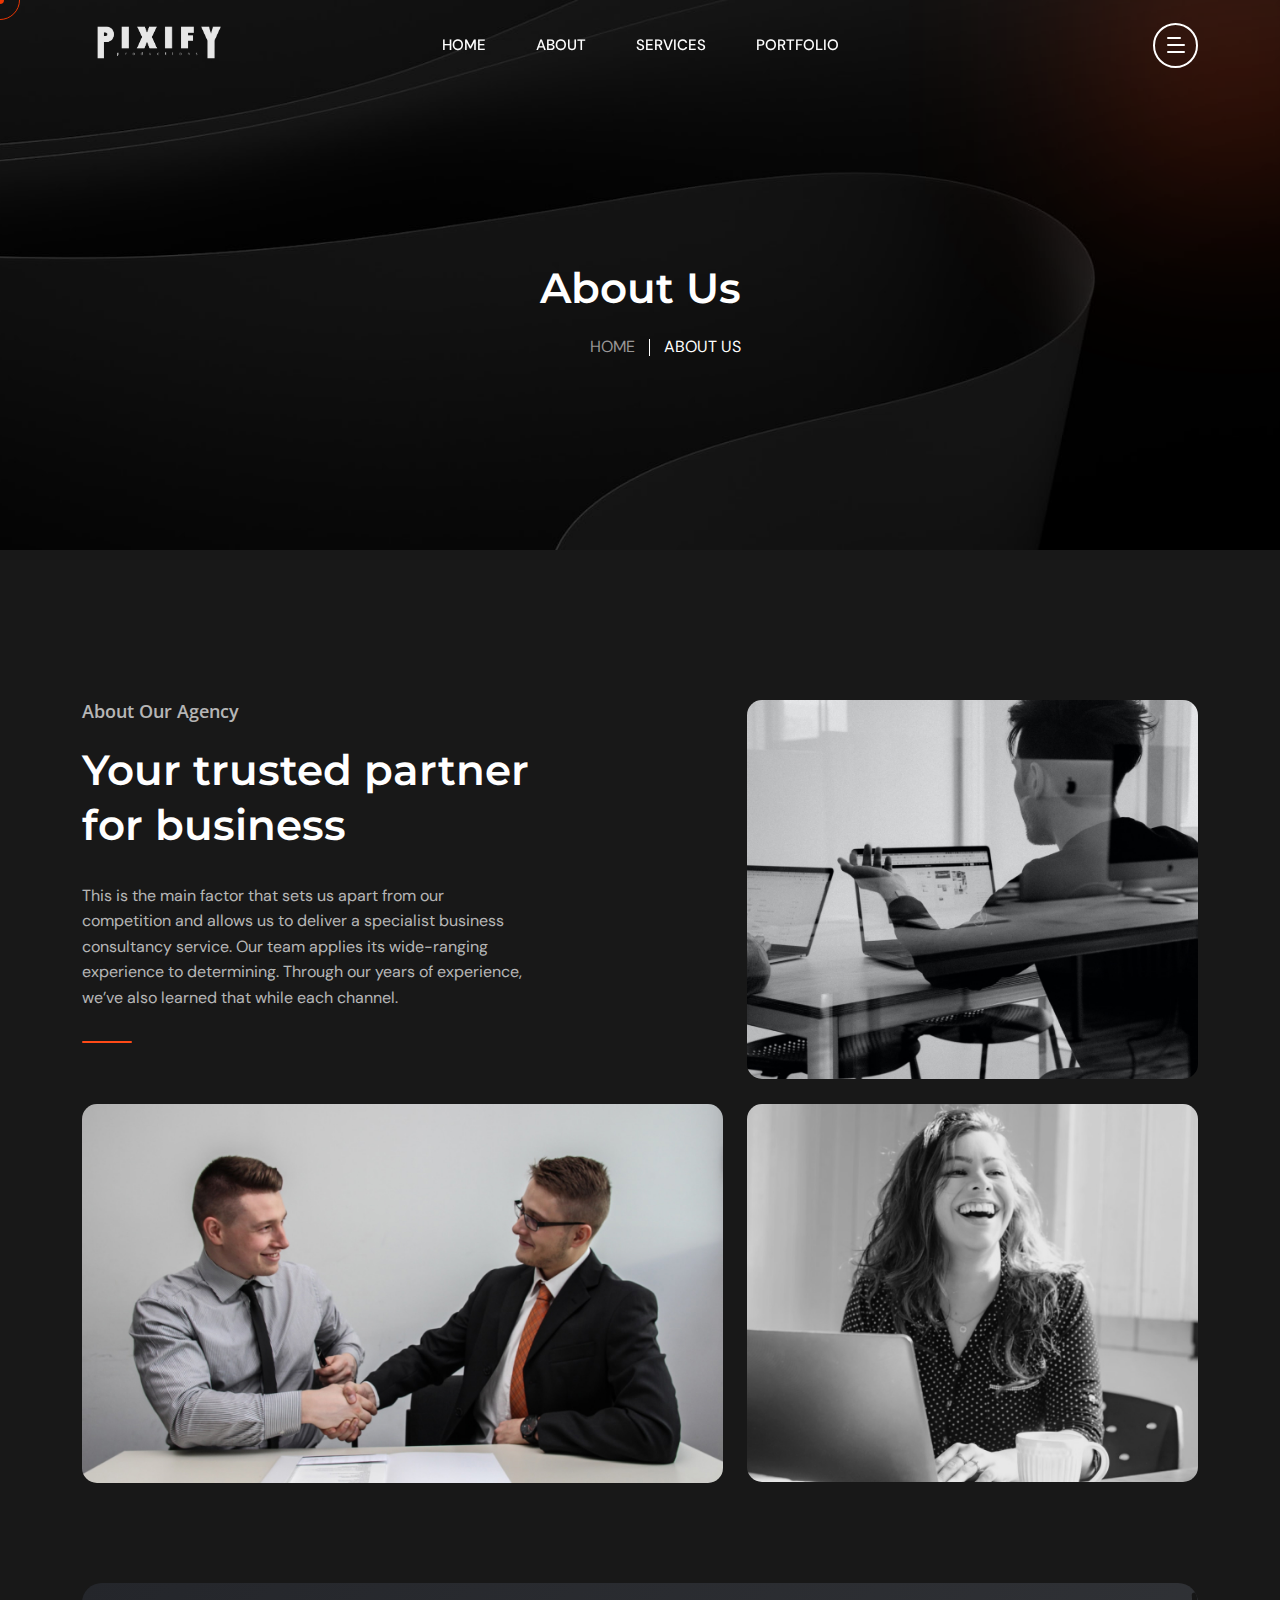
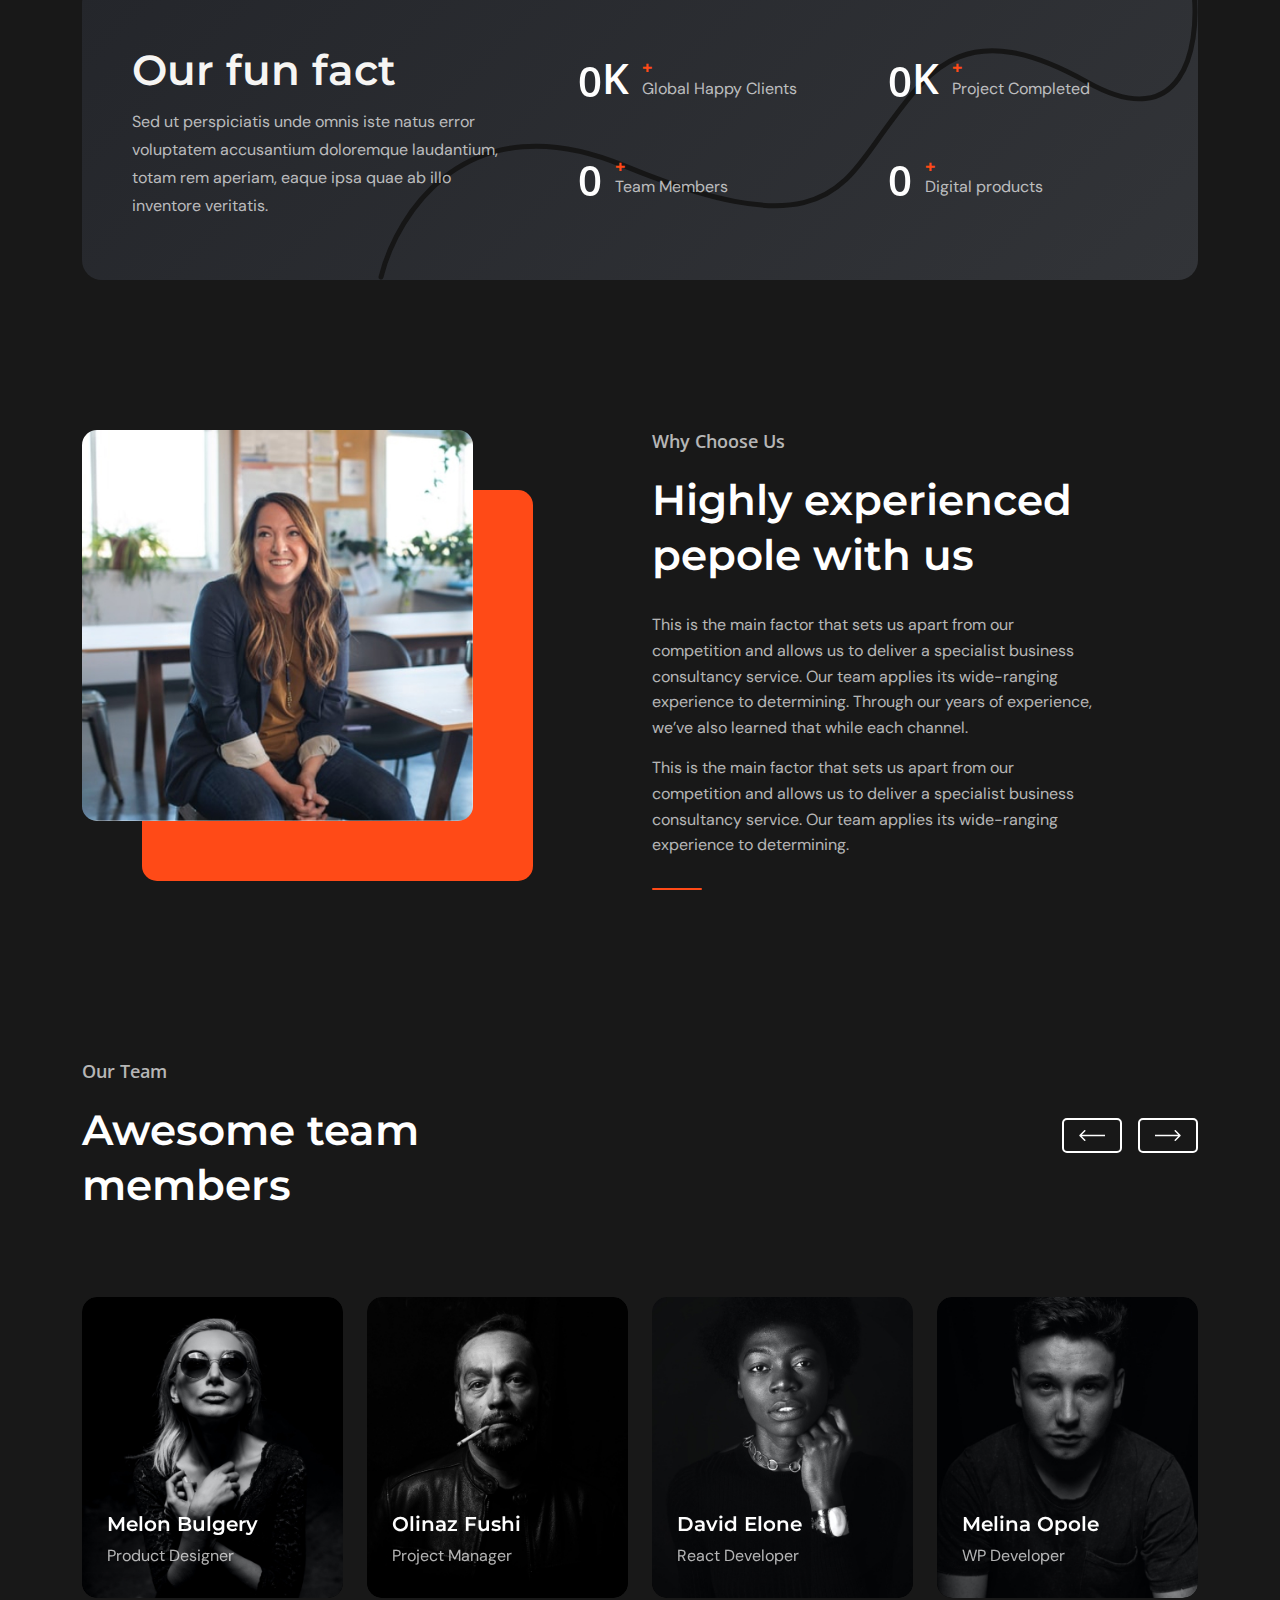
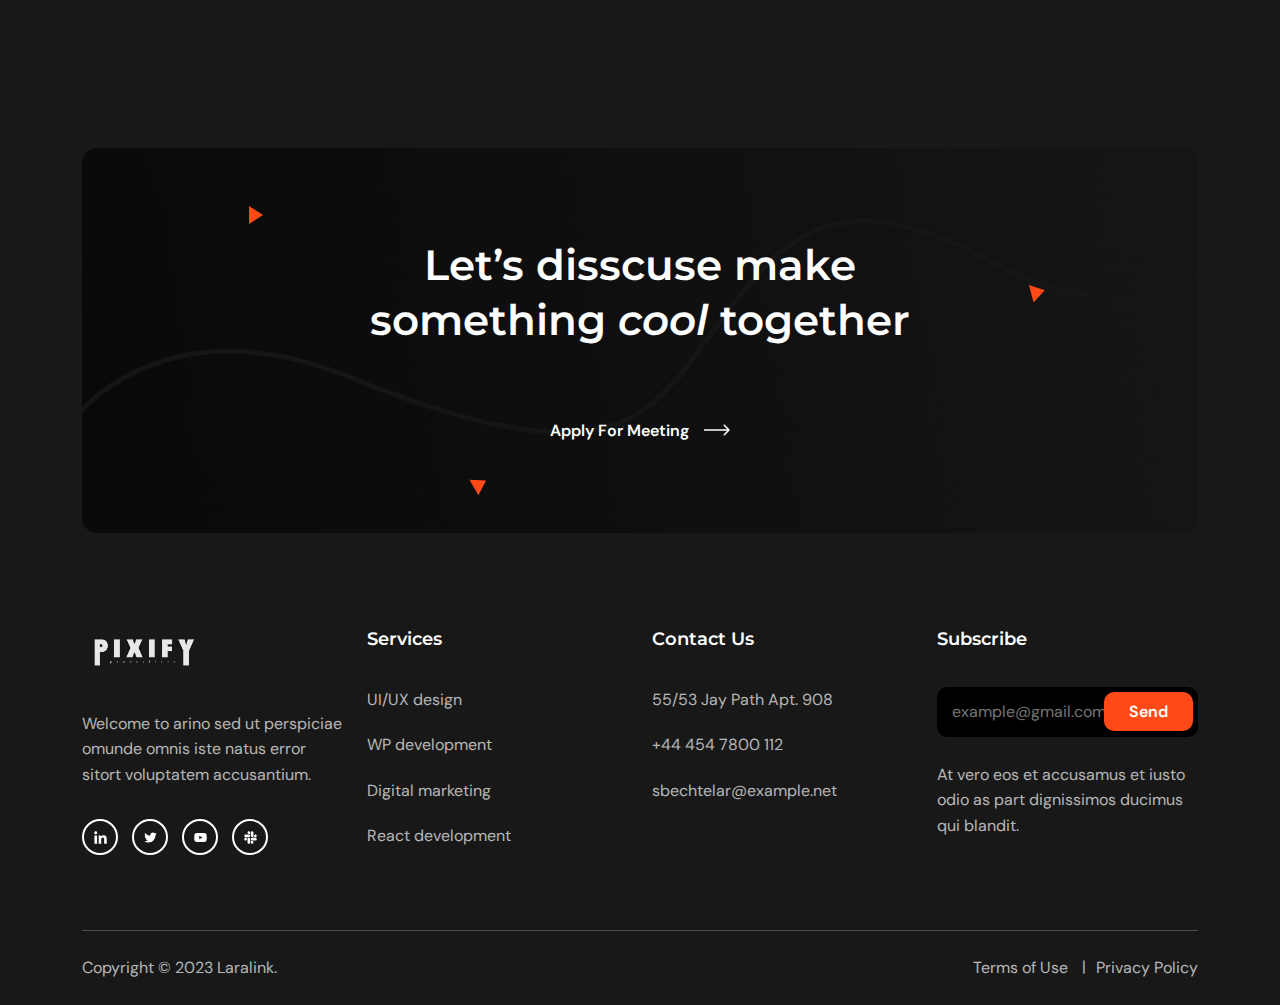
==== commit a24393e7: "fifth commit" ====
--- a/about.html
+++ b/about.html
@@ -28,7 +28,7 @@
           <div class="cs-main_header_in">
             <div class="cs-main_header_left">
               <a class="cs-site_branding" href="index.html">
-                <img src="assets/img/pxy-removebg-preview.png" alt="Logo">
+                <img src="assets/img/logo00010.png" alt="Logo">
               </a>
             </div>
             <div class="cs-main_header_center">
@@ -40,58 +40,11 @@
                   <li>
                     <a href="about.html">About</a>
                   </li>
-                  <li class="menu-item-has-children">
-                    <a href="service.html">Services</a>
-                    <ul>
-                      <li>
-                        <a href="service.html">Services</a>
-                      </li>
-                      <li>
-                        <a href="service-details.html">Service Details</a>
-                      </li>
-                    </ul>
-                  </li>
-                  <li class="menu-item-has-children">
+                  <li>
+                    <a href="service-details.html">Services</a>
+                  </li>
+                  <li>
                     <a href="portfolio.html">Portfolio</a>
-                    <ul>
-                      <li>
-                        <a href="portfolio.html">Portfolio</a>
-                      </li>
-                      <li>
-                        <a href="portfolio-details.html">Portfolio Details</a>
-                      </li>
-                    </ul>
-                  </li>
-                  <li class="menu-item-has-children">
-                    <a href="blog.html">Blog</a>
-                    <ul>
-                      <li>
-                        <a href="blog.html">Blog</a>
-                      </li>
-                      <li>
-                        <a href="blog-details.html">Blog Details</a>
-                      </li>
-                    </ul>
-                  </li>
-                  <li class="menu-item-has-children">
-                    <a href="#">Pages</a>
-                    <ul>
-                      <li>
-                        <a href="contact.html">Contact</a>
-                      </li>
-                      <li>
-                        <a href="team.html">Team</a>
-                      </li>
-                      <li>
-                        <a href="team-details.html">Team Details</a>
-                      </li>
-                      <li>
-                        <a href="case-study.html">Case Study Details</a>
-                      </li>
-                      <li>
-                        <a href="faq.html">FAQ</a>
-                      </li>
-                    </ul>
                   </li>
                 </ul>
               </div>
@@ -118,7 +71,7 @@
       <div class="cs-side_header_in">
         <div class="cs-side_header_shape"></div>
         <a class="cs-site_branding" href="index.html">
-          <img src="assets/img/footer_logo.svg" alt="Logo">
+          <img src="assets/img/logo00010.png" alt="Logo">
         </a>
         <div class="cs-side_header_box">
           <h2 class="cs-side_header_heading">Do you have a project in your <br> mind? Keep connect us. </h2>
@@ -245,38 +198,38 @@
           <div class="cs-funfact_right">
             <div class="cs-funfacts">
               <div class="cs-funfact cs-style1">
-                <div class="cs-funfact_number cs-primary_font cs-semi_bold cs-primary_color">
+                <div class="cs-funfact_number cs-secondary_font cs-semi_bold cs-primary_color">
                   <span data-count-to="40" class="odometer"></span>K
                 </div>
                 <div class="cs-funfact_text">
-                  <span class="cs-accent_color">+</span>
+                  <span class="cs-accent_color2">+</span>
                   <p>Global Happy Clients</p>
                 </div>
               </div>
               <div class="cs-funfact cs-style1">
-                <div class="cs-funfact_number cs-primary_font cs-semi_bold cs-primary_color">
+                <div class="cs-funfact_number cs-secondary_font cs-semi_bold cs-primary_color">
                   <span data-count-to="50" class="odometer"></span>K
                 </div>
                 <div class="cs-funfact_text">
-                  <span class="cs-accent_color">+</span>
+                  <span class="cs-accent_color2">+</span>
                   <p>Project Completed</p>
                 </div>
               </div>
               <div class="cs-funfact cs-style1">
-                <div class="cs-funfact_number cs-primary_font cs-semi_bold cs-primary_color">
+                <div class="cs-funfact_number cs-secondary_font cs-semi_bold cs-primary_color">
                   <span data-count-to="245" class="odometer"></span>
                 </div>
                 <div class="cs-funfact_text">
-                  <span class="cs-accent_color">+</span>
+                  <span class="cs-accent_color2">+</span>
                   <p>Team Members</p>
                 </div>
               </div>
               <div class="cs-funfact cs-style1">
-                <div class="cs-funfact_number cs-primary_font cs-semi_bold cs-primary_color">
+                <div class="cs-funfact_number cs-secondary_font cs-semi_bold cs-primary_color">
                   <span data-count-to="550" class="odometer"></span>
                 </div>
                 <div class="cs-funfact_text">
-                  <span class="cs-accent_color">+</span>
+                  <span class="cs-accent_color2">+</span>
                   <p>Digital products</p>
                 </div>
               </div>
@@ -556,7 +509,7 @@
             <div class="col-lg-3 col-sm-6">
               <div class="cs-footer_item">
                 <div class="cs-text_widget">
-                  <img src="assets/img/pxy-removebg-preview.png" alt="">
+                  <img src="assets/img/logo00010.png" alt="">
                   <p>Welcome to arino sed ut perspiciae omunde omnis iste natus error sitort voluptatem accusantium.</p>
                 </div>
                 <div class="cs-social_btns cs-style1">
@@ -648,11 +601,11 @@
       </div>
     </footer>
     <!-- End Footer -->
-    <span class="cs-scrollup">
+    <!-- <span class="cs-scrollup">
       <svg width="20" height="20" viewBox="0 0 20 20" fill="none" xmlns="http://www.w3.org/2000/svg">
         <path d="M0 10L1.7625 11.7625L8.75 4.7875V20H11.25V4.7875L18.225 11.775L20 10L10 0L0 10Z" fill="currentColor" />
       </svg>
-    </span>
+    </span> -->
     <!-- Start Video Popup -->
     <div class="cs-video_popup">
       <div class="cs-video_popup_overlay"></div>
--- a/assets/css/style.css
+++ b/assets/css/style.css
@@ -34,10 +34,15 @@
 
 @import url('https://fonts.googleapis.com/css2?family=Bebas+Neue&display=swap');
 
+@import url('https://fonts.googleapis.com/css2?family=DM+Sans:wght@400;500;700&display=swap');
+
+@import url('https://fonts.googleapis.com/css2?family=Montserrat:wght@900&display=swap');
+
+
 body,
 html {
   color: rgba(254, 254, 254, 0.7);
-  font-family: 'Open Sans', sans-serif;
+  font-family: 'DM Sans', sans-serif;
   font-size: 16px;
   font-weight: 400;
   line-height: 1.6em;
@@ -45,7 +50,6 @@
   background-color: rgba(24, 24, 24, 1);
   scrollbar-width: none;
   -ms-overflow-style: none;
-  /* background-color: #181818; */
 }
 
 body::-webkit-scrollbar{
@@ -75,7 +79,7 @@
 
 h1,
 h2 {
-  font-family: 'Bebas Neue', cursive;
+  font-family: 'Montserrat', sans-serif;
 }
 
 .hover_a:hover{
@@ -83,7 +87,7 @@
 }
 
 .cs-primary_font {
-  font-family: 'Poppins', sans-serif;
+  font-family: 'DM Sans', sans-serif;
 }
 
 .cs-secondary_font {
@@ -169,8 +173,8 @@
 
 a:hover {
   text-decoration: none;
-  color: rgba(0, 96, 231, 1);
-  /* color: #FF4A17; */
+  /* color: rgba(0, 96, 231, 1); */
+  color: #FF4A17;
 }
 
 table {
@@ -782,7 +786,7 @@
   color: #999696;
 }
 
-.cs-accent_color,
+.cs-accent_color2,
 .cs-accent_color_hover:hover {
   color: #FF4A17;
 }
@@ -1606,7 +1610,7 @@
 }
 
 .cs-section_heading.cs-style1 .cs-section_subtitle {
-  color: #ffffff;
+  color: rgba(254, 254, 254, 0.7);
   font-size: 18px;
   margin-bottom: 20px;
 }
@@ -1614,7 +1618,7 @@
 .cs-section_heading.cs-style1 .cs-section_title {
   font-size: 50px;
   margin-bottom: 0;
-  color: rgba(0, 96, 231, 1);
+  color: #fff;
 }
 
 .cs-section_heading.cs-style1 .cs-separator {
@@ -3469,6 +3473,8 @@
 7. Header
 ----------------------------------------------------------------*/
 .cs-site_header {
+  background: transparent;
+  /* border-bottom: 1px solid rgba(255, 255, 255, 0.1); */
   position: relative;
   z-index: 101;
 }
@@ -3486,7 +3492,7 @@
   position: absolute;
   width: 100%;
   left: 0;
-  top: 10px;
+  /* top: 10px; */
   -webkit-transition: all 0.4s ease;
   transition: all 0.4s ease;
 }
@@ -3694,7 +3700,12 @@
 .cs-side_header .cs-side_header_in {
   width: 500px;
   height: 100vh;
-  background-color: #181818;
+  /* background-color: #181818; */
+  background: transparent;
+  backdrop-filter: blur(25px);
+  -webkit-backdrop-filter: blur(25px);
+  border: 1px solid rgba(255, 255, 255, 0.039);
+  box-shadow: 0 4px 30px 0 rgba(0, 0, 0, 0.146);
   -webkit-box-flex: 0;
       -ms-flex: none;
           flex: none;
@@ -3707,6 +3718,7 @@
   -webkit-transition: all 0.4s ease;
   transition: all 0.4s ease;
   scrollbar-width: none;
+  
 }
 
 .cs-side_header .cs-side_header_heading {
@@ -3847,7 +3859,8 @@
   opacity: 0;
   -webkit-transition: all 0.4s ease;
   transition: all 0.4s ease;
-  background-color: #000;
+  background-color: rgb(26, 27, 29);
+  border: 1px solid rgba(255, 255, 255, 0.1);
 }
 
 .cs-gescout_show {
@@ -5506,6 +5519,22 @@
   margin-left: 13px;
 }
 
+.cs-hero_info {
+  padding: 1% 0px;
+  background-color: #1a188d00;
+  backdrop-filter: blur(5px);
+  border-radius: 18px;
+  justify-content: center;
+  flex-direction: column;
+}
+.cs-hero_info a:hover{
+  color: #f6f5f3;
+  background-color: rgb(206,70,70);
+}
+.cs-hero_subtitle{
+  text-align: center;
+}
+
 @-webkit-keyframes UpAndDown {
   0%,
   100% {
@@ -7290,14 +7319,13 @@
   -webkit-box-align: center;
       -ms-flex-align: center;
           align-items: center;
-  /* background: linear-gradient(267.18deg, #161616 0%, #080808 100%); */
-  background: #181818;
-  
-  /* border-radius: 15px; */
+  background: linear-gradient(135deg,#24262b,#323438);  
+  border-radius: 20px;
   padding: 60px 80px;
   position: relative;
   z-index: 1;
 }
+
 
 .cs-funfact_wrap .cs-funfact_shape {
   position: absolute;
@@ -7333,7 +7361,7 @@
 }
 
 .cs-funfact_heading h2 {
-  color: rgba(0, 96, 231, 1);
+  color: #f6f5f3;
   font-size: 50px;
   margin-bottom: 20px;
 }
@@ -7348,13 +7376,11 @@
   display: grid;
   grid-gap: 36px 40px;
   -ms-grid-columns: (1fr)[2];
-      grid-template-columns: repeat(2, 1fr);
+  grid-template-columns: repeat(2, 1fr);
 }
 
 .cs-funfact.cs-style1 {
   padding-left: 10px;
-  border-radius: 5px;
-  border: 2px solid rgba(0, 96, 231, 1);
   display: -webkit-box;
   display: -ms-flexbox;
   display: flex;
@@ -8103,3 +8129,76 @@
   }
 }
 /*# sourceMappingURL=style.css.map */
+
+
+/* custom */
+.custom-card1 {
+  display: flex;
+  align-items: center;
+  justify-content: center;
+  width: 92.593%;
+  height: 412px;
+  background-color: #24262b;
+  border-radius: 12px;
+  transition: background-color .3s,transform .4s,color .2s;
+  cursor: pointer;
+}
+.custom-card1:hover{
+  transform: scale(1.04);
+  background-color: #2d3035;
+  .custom-card1_content a{
+    background-color: rgb(206,70,70);
+    color: #f6f5f3;
+  }
+}
+.custom-card1_img{
+  width: 32.75%;
+  height: 80.826%;
+  background-position: center;
+  background-size: cover;
+  border-radius: 8px;
+  margin-right: 40px;
+  background: url('../img/service_1.jpeg');
+}
+.custom-card1_content{
+  width: 57.25%;
+  height: 80.826%;
+}
+
+.custom-card1_content a, .cs-hero_info a{
+  display: flex;
+  justify-content: center;
+  align-items: center;
+  height: 65px;
+  border: 2px solid rgb(206,70,70);
+  border-radius: 8px;
+}
+.custom-card2{
+  display: flex;
+  flex-direction: column;
+  width: 373.33px;
+  height: 518.7px;
+  padding: 20px 20px 24px;
+  border-radius: 12px;
+  align-items: center;
+  justify-content: center;
+  transition: background-color .3s,transform .4s,color .2s;
+}
+.custom-card2:hover{
+  transform: scale(1.04);
+  background-color: #2d3035;
+  cursor: pointer;
+}
+.custom-card2_img {
+  position: relative;
+  top: -11%;
+  width: 350px;
+  height: 195px;
+  border-radius: 8px;
+  margin-bottom: 20px;
+  background: url('../img/service_2.jpeg');
+}
+.back-video{
+  position: absolute;
+  bottom: 0;
+}
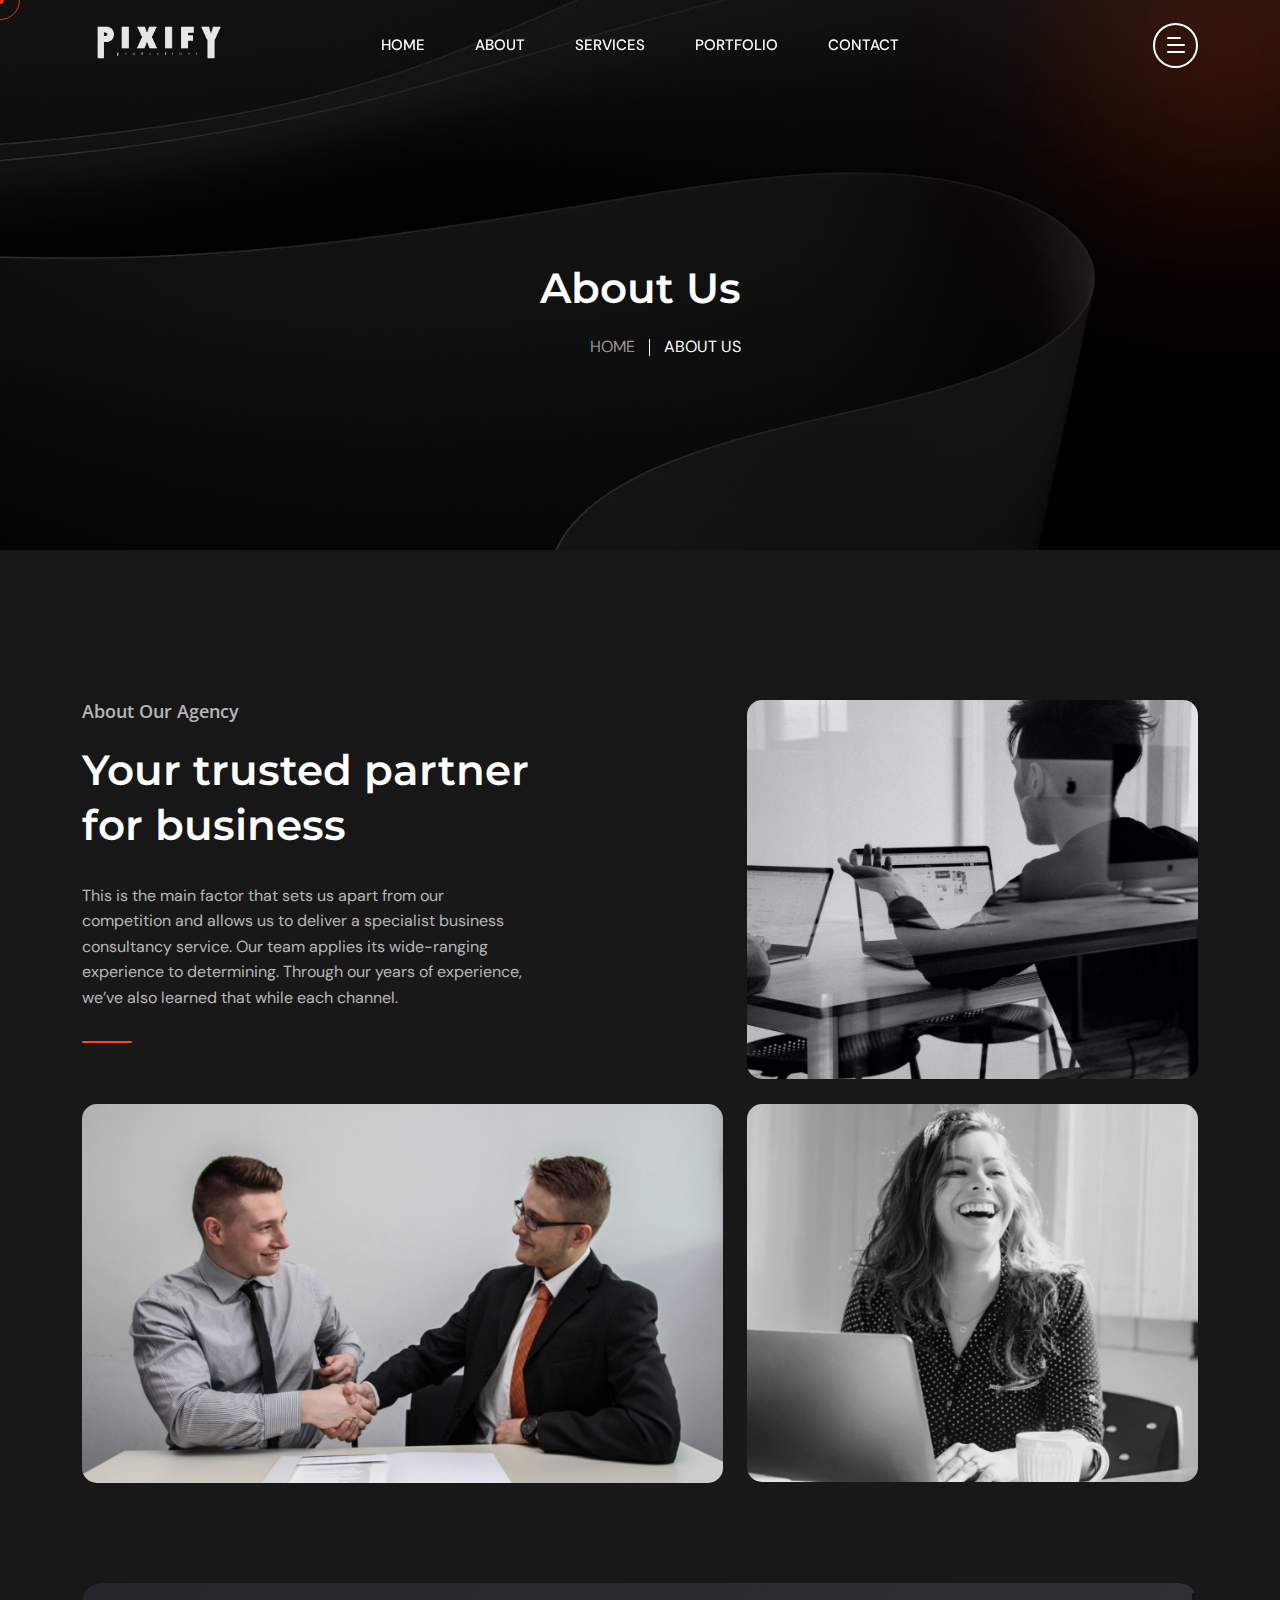
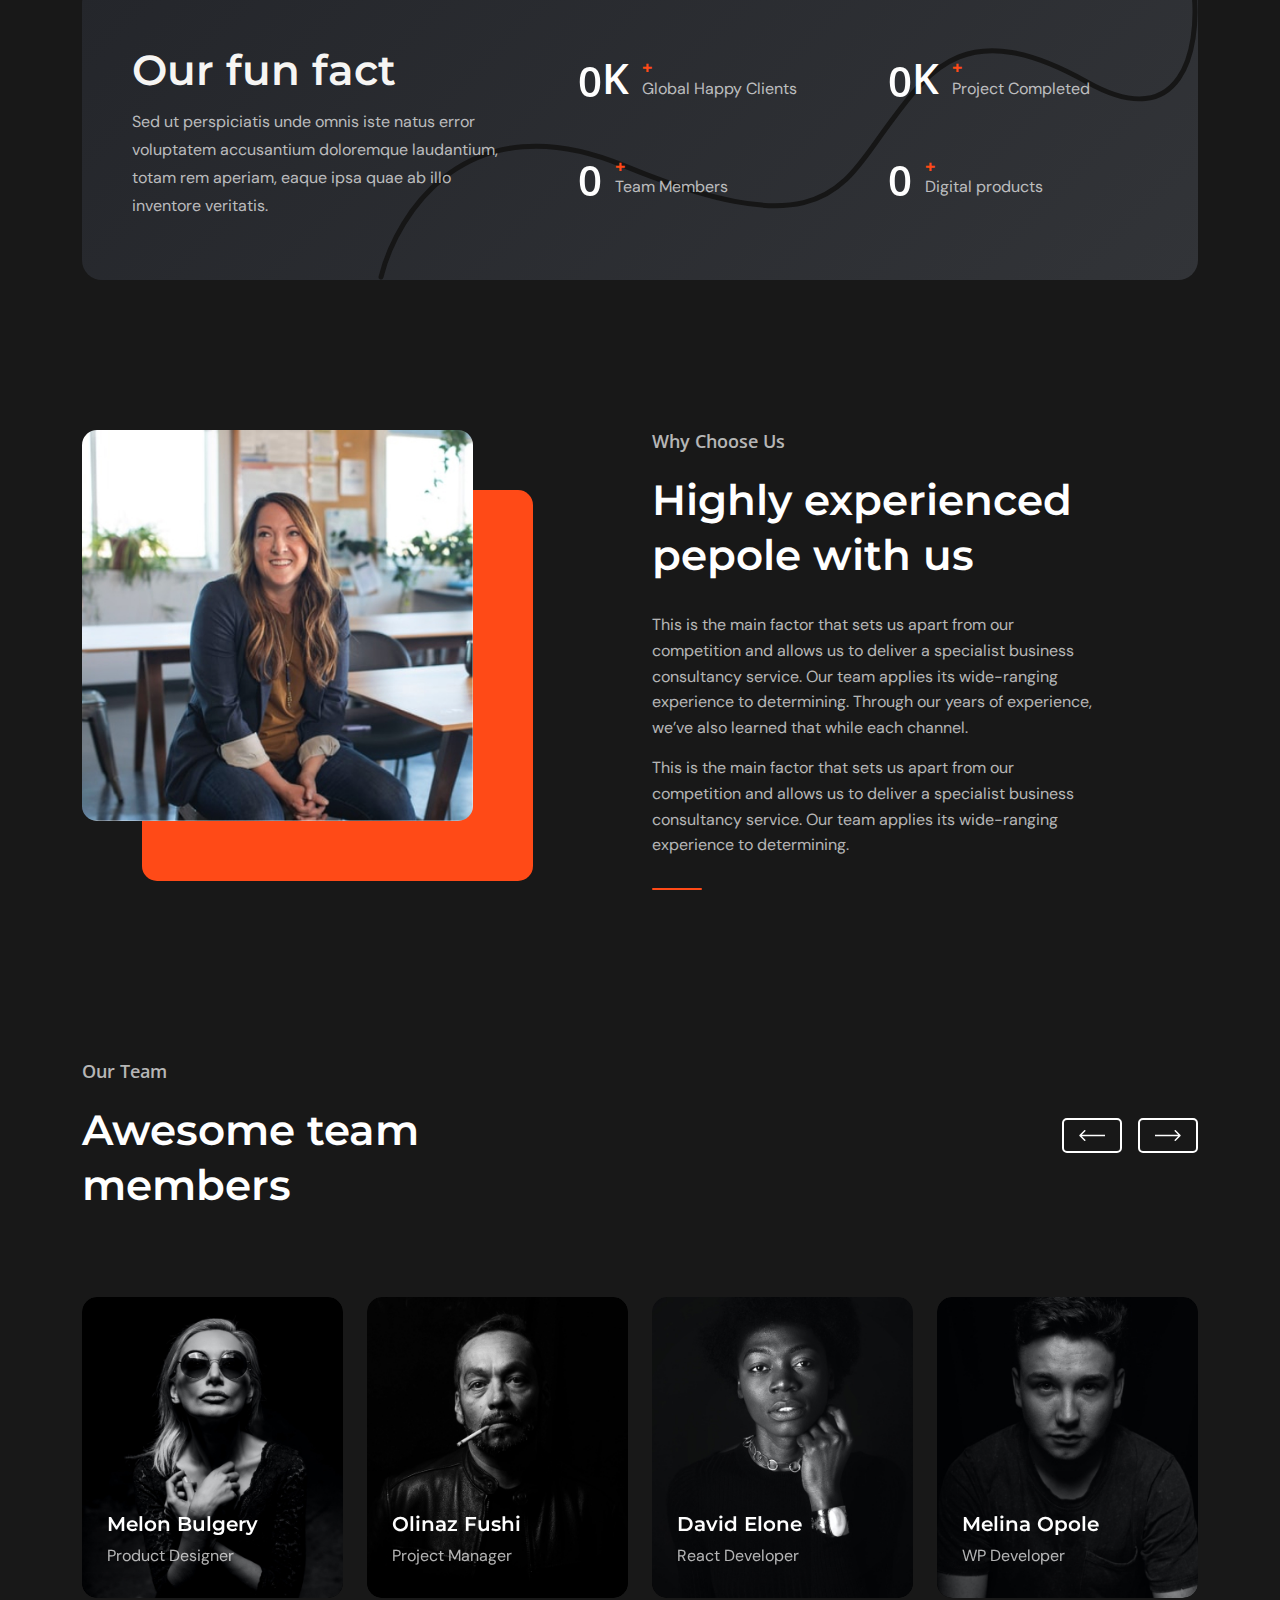
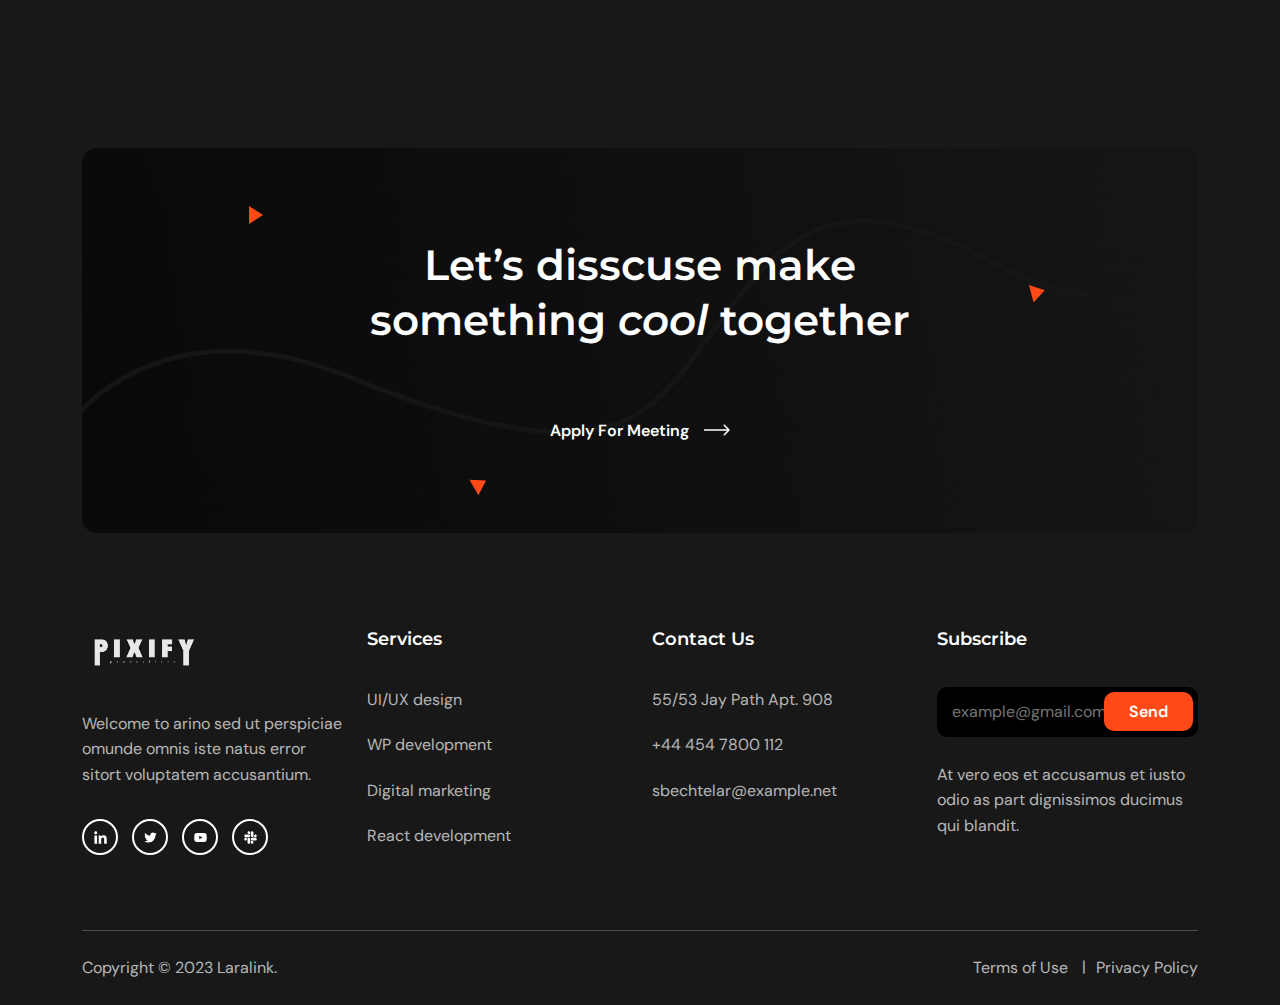
==== commit 5f9ac887: "sixth commit" ====
--- a/about.html
+++ b/about.html
@@ -46,6 +46,9 @@
                   <li>
                     <a href="portfolio.html">Portfolio</a>
                   </li>
+                  <li>
+                    <a href="contact.html">Contact</a>
+                  </li>
                 </ul>
               </div>
             </div>
@@ -502,7 +505,7 @@
     </section>
     <!-- End CTA -->
     <!-- Start Footer -->
-    <footer class="cs-fooer">
+    <footer class="cs-fooer" id="footer">
       <div class="cs-fooer_main">
         <div class="container">
           <div class="row">
--- a/assets/css/style.css
+++ b/assets/css/style.css
@@ -929,6 +929,11 @@
   color: #fff;
 }
 
+.cs-text_btn :hover{
+  color: currentColor;
+  cursor: auto;
+}
+
 .cs-text_btn svg {
   margin-left: 15px;
 }
@@ -938,7 +943,7 @@
   position: relative;
 }
 
-.cs-text_btn span::before {
+/* .cs-text_btn span::before {
   content: '';
   position: absolute;
   height: 2px;
@@ -958,14 +963,14 @@
           transition-duration: 0.6s;
   -webkit-transition-timing-function: ease-out;
           transition-timing-function: ease-out;
-}
-
-.cs-text_btn:hover span::before {
+} */
+
+/* .cs-text_btn:hover span::before {
   -webkit-transform: scaleX(1);
           transform: scaleX(1);
   -webkit-transition-timing-function: cubic-bezier(0.52, 1.64, 0.37, 0.66);
           transition-timing-function: cubic-bezier(0.52, 1.64, 0.37, 0.66);
-}
+} */
 
 .cs-text_btn.cs-type1 svg {
   margin-left: 0px;
